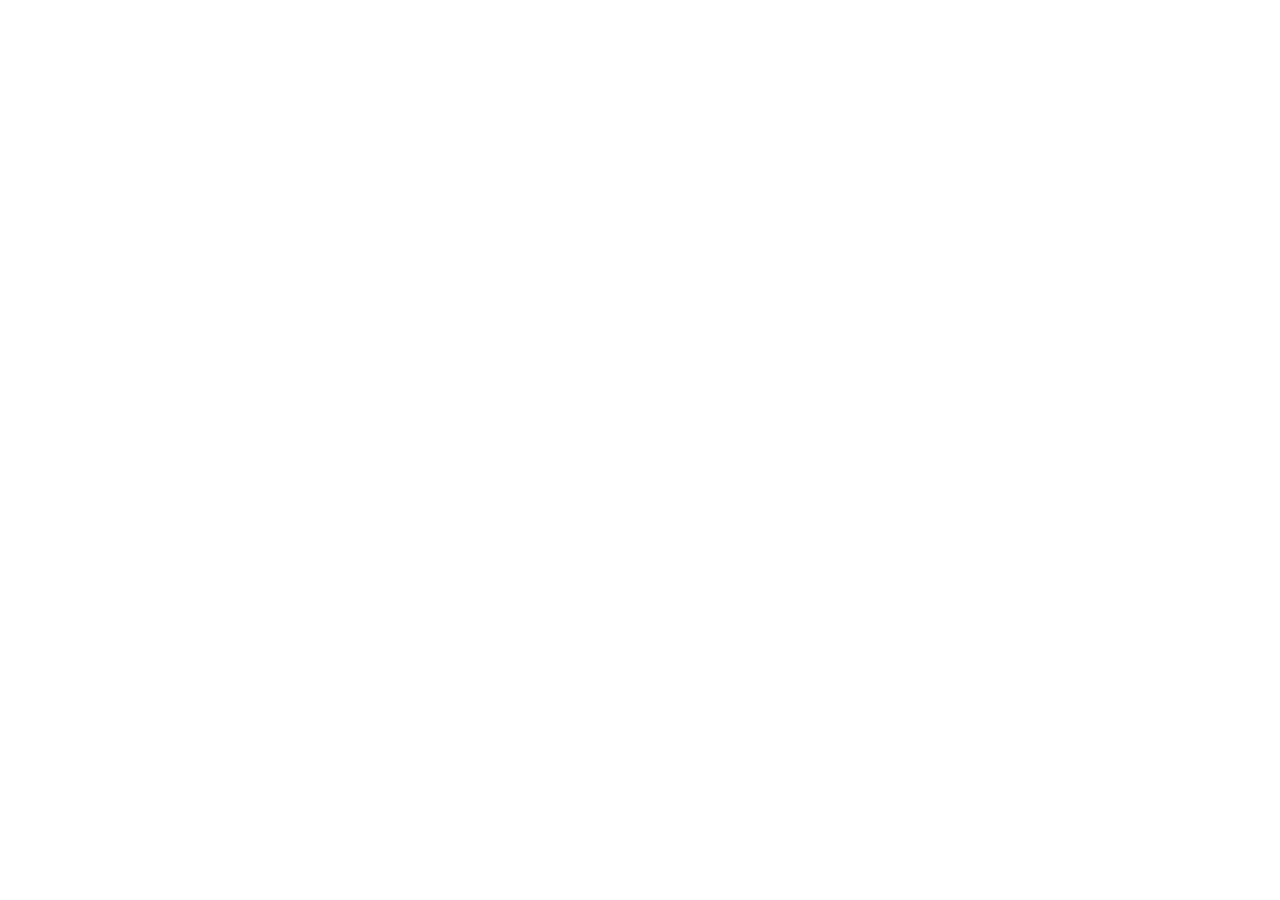
==== index.html @ d899e26a "Update index.html" ====
<!DOCTYPE html>
<html lang="en">
<head>
    <meta charset="UTF-8">
    <meta name="viewport" content="width=device-width, initial-scale=1.0">
    <meta name="description" content="RulerTek Tracking Systems provides premium GPS tracking for vehicles, fleets, and personal security in Chennai. Reliable, secure, and cutting-edge industrial GPS solutions.">
    <meta name="keywords" content="GPS Tracking, Vehicle GPS, Fleet Management, Chennai GPS, Car Tracker, Bike Tracker, Industrial GPS, RulerTek">
    <meta name="author" content="RulerTek Tracking Systems">
    
    <!-- Open Graph / Social Media -->
    <meta property="og:title" content="RulerTek Tracking Systems | Premium GPS Solutions">
    <meta property="og:description" content="Advanced GPS tracking and fleet management solutions in Chennai.">
    <meta property="og:type" content="website">
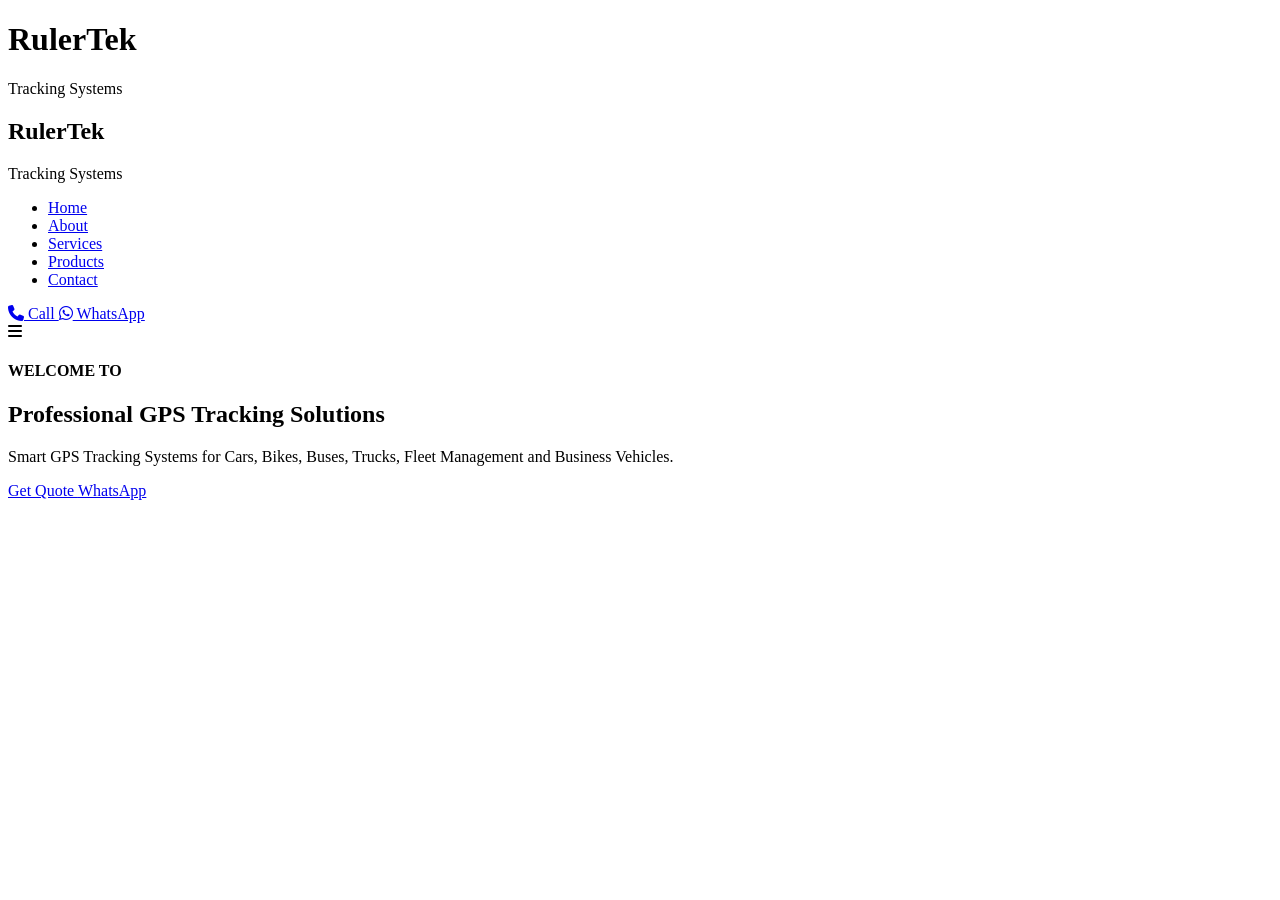
==== commit 625d9073: "Update index.html" ====
--- a/index.html
+++ b/index.html
@@ -1,13 +1,169 @@
 <!DOCTYPE html>
 <html lang="en">
 <head>
-    <meta charset="UTF-8">
-    <meta name="viewport" content="width=device-width, initial-scale=1.0">
-    <meta name="description" content="RulerTek Tracking Systems provides premium GPS tracking for vehicles, fleets, and personal security in Chennai. Reliable, secure, and cutting-edge industrial GPS solutions.">
-    <meta name="keywords" content="GPS Tracking, Vehicle GPS, Fleet Management, Chennai GPS, Car Tracker, Bike Tracker, Industrial GPS, RulerTek">
-    <meta name="author" content="RulerTek Tracking Systems">
-    
-    <!-- Open Graph / Social Media -->
-    <meta property="og:title" content="RulerTek Tracking Systems | Premium GPS Solutions">
-    <meta property="og:description" content="Advanced GPS tracking and fleet management solutions in Chennai.">
-    <meta property="og:type" content="website">
+
+<meta charset="UTF-8">
+<meta name="viewport" content="width=device-width, initial-scale=1.0">
+
+<title>RulerTek Tracking Systems | Professional GPS Tracking Solutions</title>
+
+<meta name="description"
+content="Professional GPS Tracking Systems, Fleet Management, Vehicle Tracking, GPS Installation and Business Tracking Solutions in Chennai.">
+
+<meta name="keywords"
+content="GPS Tracking, Vehicle GPS, Fleet Management, Car GPS, Bike GPS, Chennai">
+
+<meta name="author" content="RulerTek Tracking Systems">
+
+<link rel="preconnect" href="https://fonts.googleapis.com">
+
+<link rel="preconnect"
+href="https://fonts.gstatic.com"
+crossorigin>
+
+<link href="https://fonts.googleapis.com/css2?family=Poppins:wght@300;400;500;600;700;800&display=swap"
+rel="stylesheet">
+
+<link rel="stylesheet"
+href="https://cdnjs.cloudflare.com/ajax/libs/font-awesome/6.6.0/css/all.min.css">
+
+<link rel="stylesheet"
+href="style.css">
+
+</head>
+
+<body>
+
+<!-- LOADER -->
+
+<div id="loader">
+
+<div class="loader-logo">
+
+<h1>RulerTek</h1>
+
+<p>Tracking Systems</p>
+
+</div>
+
+</div>
+
+<!-- NAVIGATION -->
+
+<header>
+
+<nav class="navbar">
+
+<div class="logo">
+
+<h2>RulerTek</h2>
+
+<span>Tracking Systems</span>
+
+</div>
+
+<ul class="nav-links">
+
+<li><a href="#home">Home</a></li>
+
+<li><a href="#about">About</a></li>
+
+<li><a href="#services">Services</a></li>
+
+<li><a href="#products">Products</a></li>
+
+<li><a href="#contact">Contact</a></li>
+
+</ul>
+
+<div class="nav-buttons">
+
+<a href="tel:+917598781902" class="call-btn">
+
+<i class="fa-solid fa-phone"></i>
+
+Call
+
+</a>
+
+<a href="https://wa.me/917598781902"
+
+target="_blank"
+
+class="whatsapp-btn">
+
+<i class="fa-brands fa-whatsapp"></i>
+
+WhatsApp
+
+</a>
+
+</div>
+
+<div class="menu">
+
+<i class="fa-solid fa-bars"></i>
+
+</div>
+
+</nav>
+
+</header>
+
+<!-- HERO -->
+
+<section class="hero" id="home">
+
+<div class="overlay"></div>
+
+<div class="hero-content">
+
+<h4>
+
+WELCOME TO
+
+</h4>
+
+<h1>
+
+Professional GPS Tracking Solutions
+
+</h1>
+
+<p>
+
+Smart GPS Tracking Systems for Cars,
+
+Bikes,
+
+Buses,
+
+Trucks,
+
+Fleet Management and Business Vehicles.
+
+</p>
+
+<div class="hero-buttons">
+
+<a href="#contact"
+
+class="primary-btn">
+
+Get Quote
+
+</a>
+
+<a href="https://wa.me/917598781902"
+
+class="secondary-btn">
+
+WhatsApp
+
+</a>
+
+</div>
+
+</div>
+
+</section>
--- a/style.css
+++ b/style.css
@@ -0,0 +1,96 @@
+ <!-- CSS Placeholder -->
+    <style id="main-styles">
+        /* Styles will be injected in the next step */
+    </style>
+</head>
+<body>
+
+    <header id="navbar">
+        <nav>
+            <div class="logo">RulerTek</div>
+            <ul class="nav-links">
+                <li><a href="#home">Home</a></li>
+                <li><a href="#about">About</a></li>
+                <li><a href="#services">Services</a></li>
+                <li><a href="#contact">Contact</a></li>
+            </ul>
+        </nav>
+    </header>
+
+    <main>
+        <section id="home">
+            <h1>Precision GPS Tracking for Your Business</h1>
+            <p>Advanced Fleet Management & Personal Security Solutions</p>
+            <button>Get Started</button>
+        </section>
+
+        <section id="about">
+            <h2>About RulerTek</h2>
+            <p>Industry-leading GPS technology for modern businesses.</p>
+        </section>
+
+        <section id="services">
+            <h2>Our Services</h2>
+            <div class="grid">
+                <div class="card">Vehicle Tracking</div>
+                <div class="card">Fleet Management</div>
+                <div class="card">GPS Installation</div>
+            </div>
+        </section>
+
+        <section id="products">
+            <h2>Premium GPS Hardware</h2>
+        </section>
+
+        <section id="fleet-management">
+            <h2>Fleet Management Dashboard</h2>
+        </section>
+
+        <section id="features">
+            <h2>Live Tracking Features</h2>
+        </section>
+
+        <section id="why-us">
+            <h2>Why Choose RulerTek</h2>
+        </section>
+
+        <section id="stats">
+            <h2>Our Statistics</h2>
+        </section>
+
+        <section id="industries">
+            <h2>Industries We Serve</h2>
+        </section>
+
+        <section id="installation">
+            <h2>Installation Process</h2>
+        </section>
+
+        <section id="reviews">
+            <h2>Customer Reviews</h2>
+        </section>
+
+        <section id="gallery">
+            <h2>Gallery</h2>
+        </section>
+
+        <section id="faq">
+            <h2>Frequently Asked Questions</h2>
+        </section>
+
+        <section id="contact">
+            <h2>Contact Us</h2>
+            <p>Phone: +91 75987 81902</p>
+        </section>
+    </main>
+
+    <footer>
+        <p>&copy; 2026 RulerTek Tracking Systems. All Rights Reserved.</p>
+    </footer>
+
+    <!-- JS Placeholder -->
+    <script id="main-script">
+        // Logic will be injected in the final step
+    </script>
+</body>
+</html>
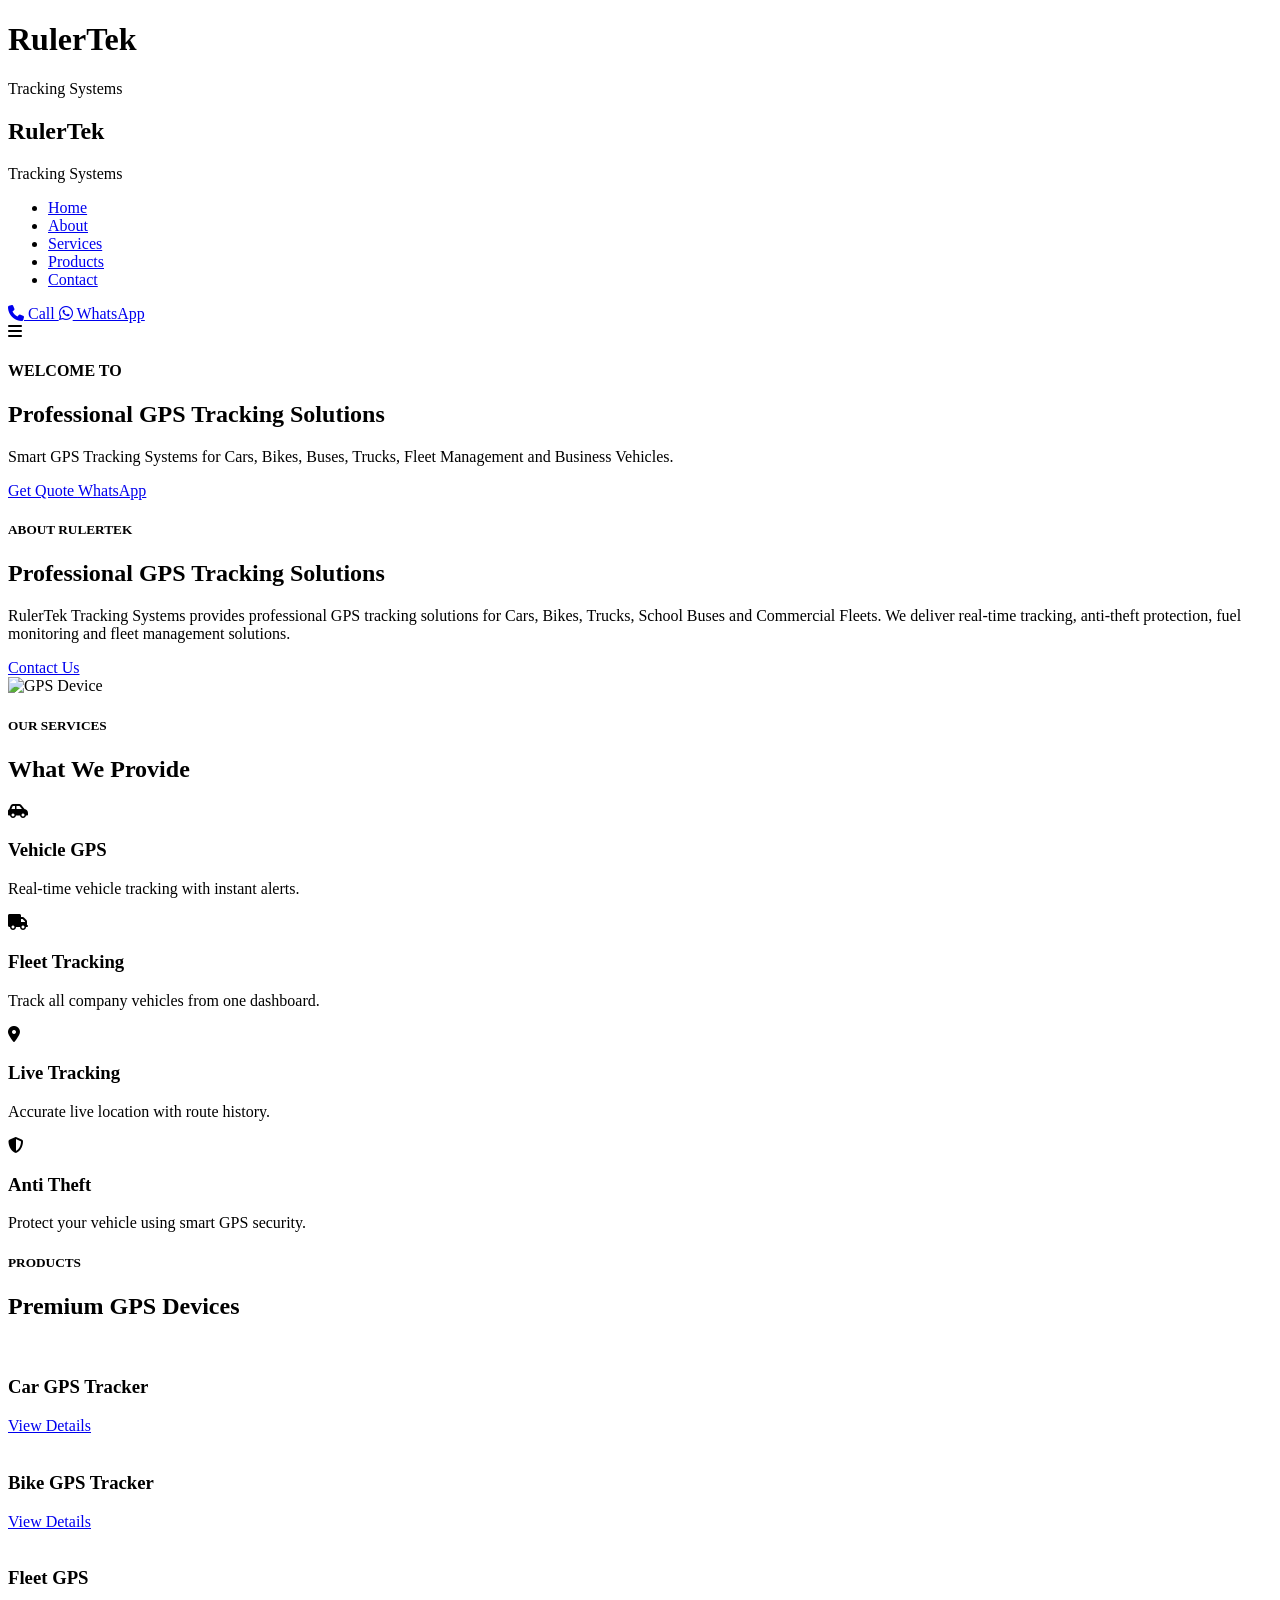
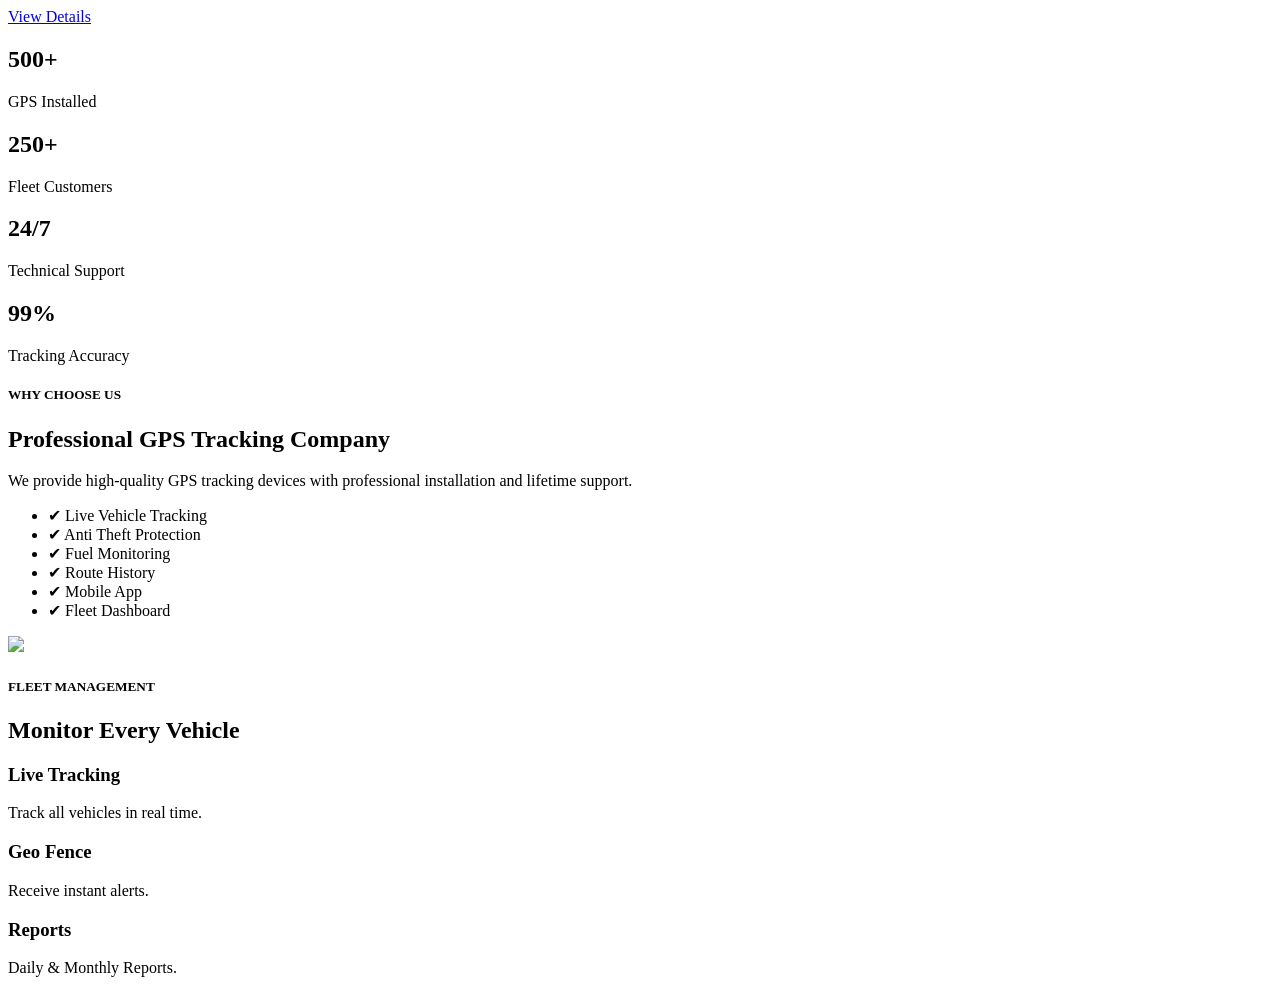
==== commit c906c3bc: "Rename model 1 index.html to index.html" ====
--- a/index.html
+++ b/index.html
@@ -167,3 +167,326 @@
 </div>
 
 </section>
+<!-- =========================
+ABOUT SECTION
+========================= -->
+
+<section class="about" id="about">
+
+<div class="container">
+
+<div class="about-left">
+
+<h5>ABOUT RULERTEK</h5>
+
+<h2>Professional GPS Tracking Solutions</h2>
+
+<p>
+
+RulerTek Tracking Systems provides professional GPS tracking
+solutions for Cars, Bikes, Trucks, School Buses and Commercial Fleets.
+
+We deliver real-time tracking, anti-theft protection,
+fuel monitoring and fleet management solutions.
+
+</p>
+
+<a href="#contact" class="primary-btn">
+
+Contact Us
+
+</a>
+
+</div>
+
+<div class="about-right">
+
+<img src="images/gps-device.png" alt="GPS Device">
+
+</div>
+
+</div>
+
+</section>
+
+<!-- =========================
+SERVICES
+========================= -->
+
+<section class="services" id="services">
+
+<div class="section-title">
+
+<h5>OUR SERVICES</h5>
+
+<h2>What We Provide</h2>
+
+</div>
+
+<div class="service-grid">
+
+<div class="service-card">
+
+<i class="fa-solid fa-car-side"></i>
+
+<h3>Vehicle GPS</h3>
+
+<p>
+
+Real-time vehicle tracking with instant alerts.
+
+</p>
+
+</div>
+
+<div class="service-card">
+
+<i class="fa-solid fa-truck"></i>
+
+<h3>Fleet Tracking</h3>
+
+<p>
+
+Track all company vehicles from one dashboard.
+
+</p>
+
+</div>
+
+<div class="service-card">
+
+<i class="fa-solid fa-location-dot"></i>
+
+<h3>Live Tracking</h3>
+
+<p>
+
+Accurate live location with route history.
+
+</p>
+
+</div>
+
+<div class="service-card">
+
+<i class="fa-solid fa-shield-halved"></i>
+
+<h3>Anti Theft</h3>
+
+<p>
+
+Protect your vehicle using smart GPS security.
+
+</p>
+
+</div>
+
+</div>
+
+</section>
+
+<!-- =========================
+PRODUCTS
+========================= -->
+
+<section class="products" id="products">
+
+<div class="section-title">
+
+<h5>PRODUCTS</h5>
+
+<h2>Premium GPS Devices</h2>
+
+</div>
+
+<div class="product-grid">
+
+<div class="product-card">
+
+<img src="images/car-gps.jpg" alt="">
+
+<h3>Car GPS Tracker</h3>
+
+<a href="#" class="primary-btn">
+
+View Details
+
+</a>
+
+</div>
+
+<div class="product-card">
+
+<img src="images/bike-gps.jpg" alt="">
+
+<h3>Bike GPS Tracker</h3>
+
+<a href="#" class="primary-btn">
+
+View Details
+
+</a>
+
+</div>
+
+<div class="product-card">
+
+<img src="images/truck-gps.jpg" alt="">
+
+<h3>Fleet GPS</h3>
+
+<a href="#" class="primary-btn">
+
+View Details
+
+</a>
+
+</div>
+
+</div>
+
+</section>
+<!-- ===========================
+STATISTICS
+=========================== -->
+
+<section class="stats">
+
+<div class="stat-box">
+
+<h2 class="counter">500+</h2>
+
+<p>GPS Installed</p>
+
+</div>
+
+<div class="stat-box">
+
+<h2 class="counter">250+</h2>
+
+<p>Fleet Customers</p>
+
+</div>
+
+<div class="stat-box">
+
+<h2 class="counter">24/7</h2>
+
+<p>Technical Support</p>
+
+</div>
+
+<div class="stat-box">
+
+<h2 class="counter">99%</h2>
+
+<p>Tracking Accuracy</p>
+
+</div>
+
+</section>
+
+<!-- ===========================
+WHY CHOOSE US
+=========================== -->
+
+<section class="why">
+
+<div class="container">
+
+<div class="why-left">
+
+<h5>WHY CHOOSE US</h5>
+
+<h2>Professional GPS Tracking Company</h2>
+
+<p>
+
+We provide high-quality GPS tracking devices
+with professional installation and lifetime support.
+
+</p>
+
+<ul>
+
+<li>✔ Live Vehicle Tracking</li>
+
+<li>✔ Anti Theft Protection</li>
+
+<li>✔ Fuel Monitoring</li>
+
+<li>✔ Route History</li>
+
+<li>✔ Mobile App</li>
+
+<li>✔ Fleet Dashboard</li>
+
+</ul>
+
+</div>
+
+<div class="why-right">
+
+<img src="images/dashboard.jpg">
+
+</div>
+
+</div>
+
+</section>
+
+<!-- ===========================
+FLEET
+=========================== -->
+
+<section class="fleet">
+
+<div class="section-title">
+
+<h5>FLEET MANAGEMENT</h5>
+
+<h2>Monitor Every Vehicle</h2>
+
+</div>
+
+<div class="fleet-grid">
+
+<div class="fleet-card">
+
+<h3>Live Tracking</h3>
+
+<p>
+
+Track all vehicles in real time.
+
+</p>
+
+</div>
+
+<div class="fleet-card">
+
+<h3>Geo Fence</h3>
+
+<p>
+
+Receive instant alerts.
+
+</p>
+
+</div>
+
+<div class="fleet-card">
+
+<h3>Reports</h3>
+
+<p>
+
+Daily & Monthly Reports.
+
+</p>
+
+</div>
+
+</div>
+
+</section>
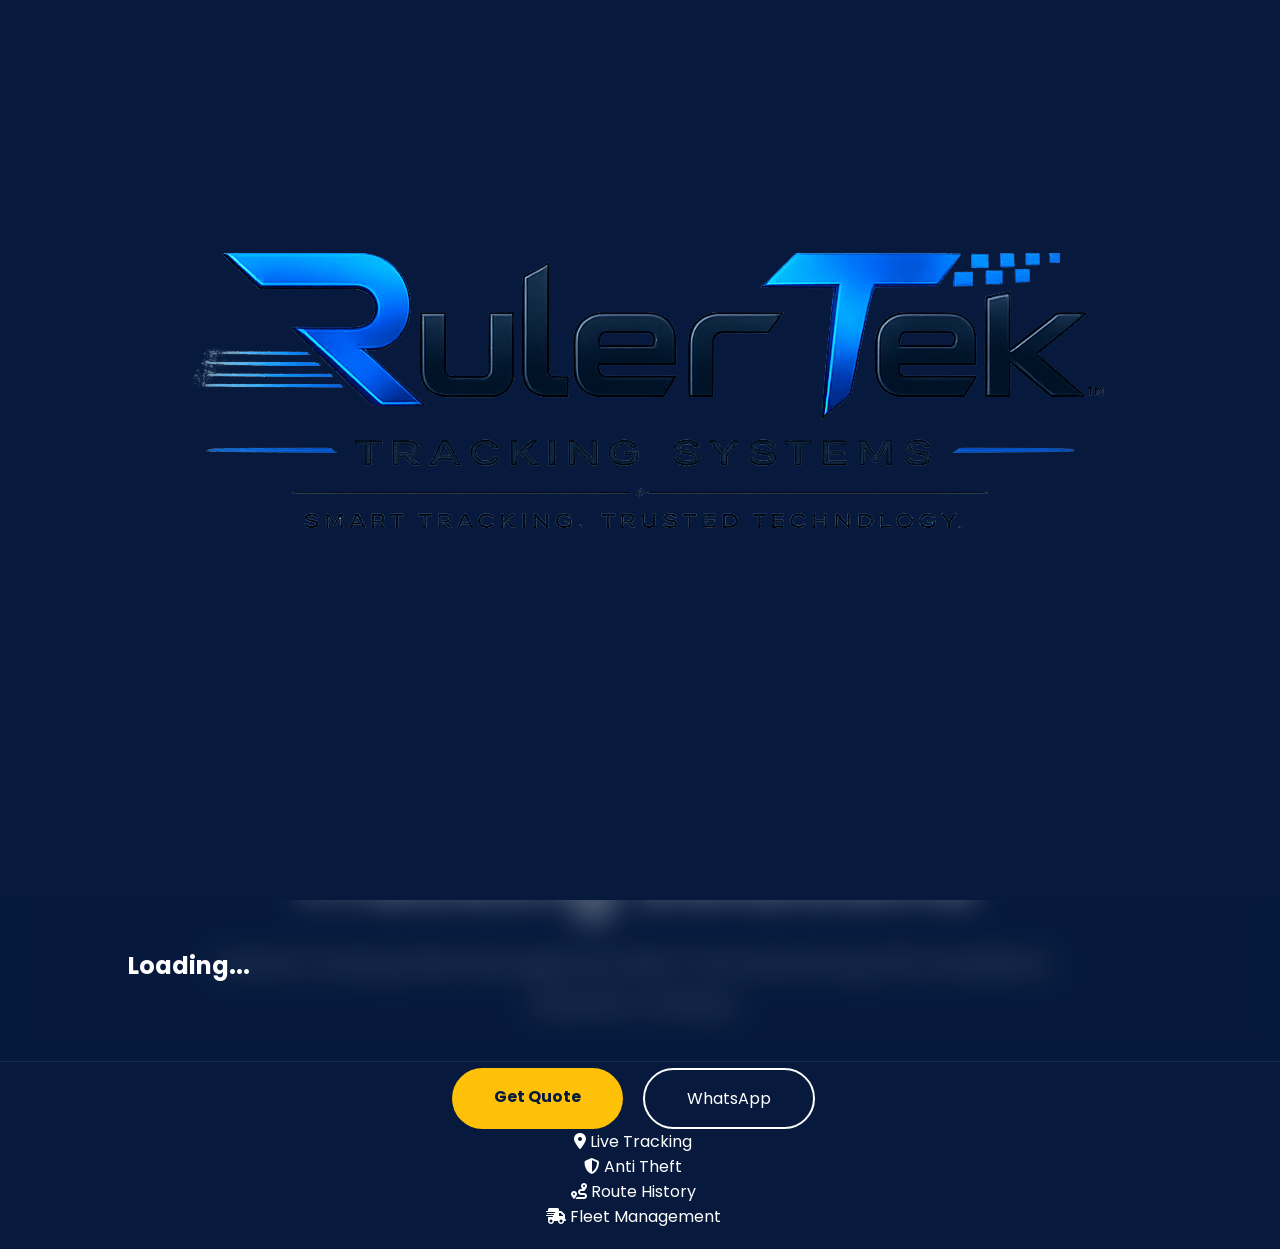
==== commit 5b260ebd: "Update index.html" ====
--- a/index.html
+++ b/index.html
@@ -5,62 +5,48 @@
 <meta charset="UTF-8">
 <meta name="viewport" content="width=device-width, initial-scale=1.0">
 
-<title>RulerTek Tracking Systems | Professional GPS Tracking Solutions</title>
+<title>RulerTek Tracking Systems | GPS Tracking Solutions</title>
 
-<meta name="description"
-content="Professional GPS Tracking Systems, Fleet Management, Vehicle Tracking, GPS Installation and Business Tracking Solutions in Chennai.">
-
-<meta name="keywords"
-content="GPS Tracking, Vehicle GPS, Fleet Management, Car GPS, Bike GPS, Chennai">
-
-<meta name="author" content="RulerTek Tracking Systems">
+<meta name="description" content="Professional GPS Tracking Systems, Fleet Management, Vehicle Tracking and GPS Installation Services.">
 
 <link rel="preconnect" href="https://fonts.googleapis.com">
+<link rel="preconnect" href="https://fonts.gstatic.com" crossorigin>
 
-<link rel="preconnect"
-href="https://fonts.gstatic.com"
-crossorigin>
+<link href="https://fonts.googleapis.com/css2?family=Poppins:wght@300;400;500;600;700;800&display=swap" rel="stylesheet">
 
-<link href="https://fonts.googleapis.com/css2?family=Poppins:wght@300;400;500;600;700;800&display=swap"
-rel="stylesheet">
+<link rel="stylesheet" href="https://cdnjs.cloudflare.com/ajax/libs/font-awesome/6.7.2/css/all.min.css">
 
-<link rel="stylesheet"
-href="https://cdnjs.cloudflare.com/ajax/libs/font-awesome/6.6.0/css/all.min.css">
-
-<link rel="stylesheet"
-href="style.css">
+<link rel="stylesheet" href="style.css">
 
 </head>
 
 <body>
 
-<!-- LOADER -->
+<!-- Loader -->
 
 <div id="loader">
 
-<div class="loader-logo">
+<div class="loader-box">
 
-<h1>RulerTek</h1>
+<img src="images/logo.png" alt="RulerTek">
 
-<p>Tracking Systems</p>
+<h2>Loading...</h2>
 
 </div>
 
 </div>
 
-<!-- NAVIGATION -->
+<!-- Header -->
 
 <header>
 
 <nav class="navbar">
 
-<div class="logo">
+<a href="#" class="logo">
 
-<h2>RulerTek</h2>
+<img src="images/logo.png" alt="RulerTek Logo">
 
-<span>Tracking Systems</span>
-
-</div>
+</a>
 
 <ul class="nav-links">
 
@@ -86,11 +72,7 @@
 
 </a>
 
-<a href="https://wa.me/917598781902"
-
-target="_blank"
-
-class="whatsapp-btn">
+<a href="https://wa.me/917598781902" target="_blank" class="whatsapp-btn">
 
 <i class="fa-brands fa-whatsapp"></i>
 
@@ -100,7 +82,7 @@
 
 </div>
 
-<div class="menu">
+<div class="menu-btn">
 
 <i class="fa-solid fa-bars"></i>
 
@@ -110,19 +92,17 @@
 
 </header>
 
-<!-- HERO -->
+<!-- Hero -->
 
 <section class="hero" id="home">
 
-<div class="overlay"></div>
+<div class="hero-overlay"></div>
 
 <div class="hero-content">
 
-<h4>
+<img src="images/logo.png" class="hero-logo" alt="RulerTek">
 
-WELCOME TO
-
-</h4>
+<h4>WELCOME TO RULERTEK</h4>
 
 <h1>
 
@@ -132,29 +112,29 @@
 
 <p>
 
-Smart GPS Tracking Systems for Cars,
+Vehicle Tracking
 
-Bikes,
+Fleet Management
 
-Buses,
+Real-Time Monitoring
 
-Trucks,
+GPS Installation
 
-Fleet Management and Business Vehicles.
+Business Tracking
 
 </p>
 
 <div class="hero-buttons">
 
-<a href="#contact"
-
-class="primary-btn">
+<a href="#contact" class="primary-btn">
 
 Get Quote
 
 </a>
 
 <a href="https://wa.me/917598781902"
+
+target="_blank"
 
 class="secondary-btn">
 
@@ -164,329 +144,48 @@
 
 </div>
 
-</div>
+<div class="hero-features">
 
-</section>
-<!-- =========================
-ABOUT SECTION
-========================= -->
+<div class="feature">
 
-<section class="about" id="about">
+<i class="fa-solid fa-location-dot"></i>
 
-<div class="container">
-
-<div class="about-left">
-
-<h5>ABOUT RULERTEK</h5>
-
-<h2>Professional GPS Tracking Solutions</h2>
-
-<p>
-
-RulerTek Tracking Systems provides professional GPS tracking
-solutions for Cars, Bikes, Trucks, School Buses and Commercial Fleets.
-
-We deliver real-time tracking, anti-theft protection,
-fuel monitoring and fleet management solutions.
-
-</p>
-
-<a href="#contact" class="primary-btn">
-
-Contact Us
-
-</a>
+<span>Live Tracking</span>
 
 </div>
 
-<div class="about-right">
+<div class="feature">
 
-<img src="images/gps-device.png" alt="GPS Device">
+<i class="fa-solid fa-shield-halved"></i>
+
+<span>Anti Theft</span>
+
+</div>
+
+<div class="feature">
+
+<i class="fa-solid fa-route"></i>
+
+<span>Route History</span>
+
+</div>
+
+<div class="feature">
+
+<i class="fa-solid fa-truck-fast"></i>
+
+<span>Fleet Management</span>
 
 </div>
 
 </div>
 
-</section>
-
-<!-- =========================
-SERVICES
-========================= -->
-
-<section class="services" id="services">
-
-<div class="section-title">
-
-<h5>OUR SERVICES</h5>
-
-<h2>What We Provide</h2>
-
 </div>
 
-<div class="service-grid">
+<div class="scroll-down">
 
-<div class="service-card">
-
-<i class="fa-solid fa-car-side"></i>
-
-<h3>Vehicle GPS</h3>
-
-<p>
-
-Real-time vehicle tracking with instant alerts.
-
-</p>
-
-</div>
-
-<div class="service-card">
-
-<i class="fa-solid fa-truck"></i>
-
-<h3>Fleet Tracking</h3>
-
-<p>
-
-Track all company vehicles from one dashboard.
-
-</p>
-
-</div>
-
-<div class="service-card">
-
-<i class="fa-solid fa-location-dot"></i>
-
-<h3>Live Tracking</h3>
-
-<p>
-
-Accurate live location with route history.
-
-</p>
-
-</div>
-
-<div class="service-card">
-
-<i class="fa-solid fa-shield-halved"></i>
-
-<h3>Anti Theft</h3>
-
-<p>
-
-Protect your vehicle using smart GPS security.
-
-</p>
-
-</div>
+<i class="fa-solid fa-angle-down"></i>
 
 </div>
 
 </section>
-
-<!-- =========================
-PRODUCTS
-========================= -->
-
-<section class="products" id="products">
-
-<div class="section-title">
-
-<h5>PRODUCTS</h5>
-
-<h2>Premium GPS Devices</h2>
-
-</div>
-
-<div class="product-grid">
-
-<div class="product-card">
-
-<img src="images/car-gps.jpg" alt="">
-
-<h3>Car GPS Tracker</h3>
-
-<a href="#" class="primary-btn">
-
-View Details
-
-</a>
-
-</div>
-
-<div class="product-card">
-
-<img src="images/bike-gps.jpg" alt="">
-
-<h3>Bike GPS Tracker</h3>
-
-<a href="#" class="primary-btn">
-
-View Details
-
-</a>
-
-</div>
-
-<div class="product-card">
-
-<img src="images/truck-gps.jpg" alt="">
-
-<h3>Fleet GPS</h3>
-
-<a href="#" class="primary-btn">
-
-View Details
-
-</a>
-
-</div>
-
-</div>
-
-</section>
-<!-- ===========================
-STATISTICS
-=========================== -->
-
-<section class="stats">
-
-<div class="stat-box">
-
-<h2 class="counter">500+</h2>
-
-<p>GPS Installed</p>
-
-</div>
-
-<div class="stat-box">
-
-<h2 class="counter">250+</h2>
-
-<p>Fleet Customers</p>
-
-</div>
-
-<div class="stat-box">
-
-<h2 class="counter">24/7</h2>
-
-<p>Technical Support</p>
-
-</div>
-
-<div class="stat-box">
-
-<h2 class="counter">99%</h2>
-
-<p>Tracking Accuracy</p>
-
-</div>
-
-</section>
-
-<!-- ===========================
-WHY CHOOSE US
-=========================== -->
-
-<section class="why">
-
-<div class="container">
-
-<div class="why-left">
-
-<h5>WHY CHOOSE US</h5>
-
-<h2>Professional GPS Tracking Company</h2>
-
-<p>
-
-We provide high-quality GPS tracking devices
-with professional installation and lifetime support.
-
-</p>
-
-<ul>
-
-<li>✔ Live Vehicle Tracking</li>
-
-<li>✔ Anti Theft Protection</li>
-
-<li>✔ Fuel Monitoring</li>
-
-<li>✔ Route History</li>
-
-<li>✔ Mobile App</li>
-
-<li>✔ Fleet Dashboard</li>
-
-</ul>
-
-</div>
-
-<div class="why-right">
-
-<img src="images/dashboard.jpg">
-
-</div>
-
-</div>
-
-</section>
-
-<!-- ===========================
-FLEET
-=========================== -->
-
-<section class="fleet">
-
-<div class="section-title">
-
-<h5>FLEET MANAGEMENT</h5>
-
-<h2>Monitor Every Vehicle</h2>
-
-</div>
-
-<div class="fleet-grid">
-
-<div class="fleet-card">
-
-<h3>Live Tracking</h3>
-
-<p>
-
-Track all vehicles in real time.
-
-</p>
-
-</div>
-
-<div class="fleet-card">
-
-<h3>Geo Fence</h3>
-
-<p>
-
-Receive instant alerts.
-
-</p>
-
-</div>
-
-<div class="fleet-card">
-
-<h3>Reports</h3>
-
-<p>
-
-Daily & Monthly Reports.
-
-</p>
-
-</div>
-
-</div>
-
-</section>
--- a/style.css
+++ b/style.css
@@ -0,0 +1,799 @@
+/* ==========================
+   RulerTek Tracking Systems
+   Module 1 - Premium UI
+========================== */
+
+*{
+margin:0;
+padding:0;
+box-sizing:border-box;
+scroll-behavior:smooth;
+}
+
+body{
+font-family:'Poppins',sans-serif;
+background:#071A3D;
+color:#ffffff;
+overflow-x:hidden;
+}
+
+/* Loader */
+
+#loader{
+position:fixed;
+top:0;
+left:0;
+width:100%;
+height:100vh;
+background:#071A3D;
+display:flex;
+justify-content:center;
+align-items:center;
+z-index:9999;
+transition:1s;
+}
+
+.loader-logo{
+text-align:center;
+}
+
+.loader-logo h1{
+font-size:55px;
+font-weight:700;
+color:#FFC107;
+letter-spacing:2px;
+}
+
+.loader-logo p{
+font-size:18px;
+color:#ffffff;
+margin-top:10px;
+letter-spacing:5px;
+}
+
+/* Navbar */
+
+header{
+position:fixed;
+top:0;
+left:0;
+width:100%;
+z-index:999;
+padding:15px 8%;
+backdrop-filter:blur(15px);
+background:rgba(7,26,61,.55);
+border-bottom:1px solid rgba(255,255,255,.08);
+}
+
+.navbar{
+display:flex;
+justify-content:space-between;
+align-items:center;
+}
+
+.logo h2{
+font-size:34px;
+font-weight:700;
+color:#FFC107;
+}
+
+.logo span{
+display:block;
+font-size:13px;
+color:#ddd;
+letter-spacing:2px;
+}
+
+.nav-links{
+display:flex;
+gap:35px;
+list-style:none;
+}
+
+.nav-links a{
+text-decoration:none;
+color:#fff;
+font-weight:500;
+transition:.3s;
+}
+
+.nav-links a:hover{
+color:#FFC107;
+}
+
+.nav-buttons{
+display:flex;
+gap:15px;
+}
+
+.call-btn,
+.whatsapp-btn{
+
+padding:12px 25px;
+border-radius:50px;
+text-decoration:none;
+font-weight:600;
+transition:.4s;
+}
+
+.call-btn{
+
+background:#FFC107;
+color:#071A3D;
+}
+
+.call-btn:hover{
+
+transform:translateY(-4px);
+box-shadow:0 15px 30px rgba(255,193,7,.35);
+
+}
+
+.whatsapp-btn{
+
+background:#25D366;
+color:#fff;
+
+}
+
+.whatsapp-btn:hover{
+
+transform:translateY(-4px);
+box-shadow:0 15px 30px rgba(37,211,102,.35);
+
+}
+
+.menu{
+
+display:none;
+font-size:30px;
+cursor:pointer;
+
+}
+
+/* Hero */
+
+.hero{
+
+position:relative;
+width:100%;
+height:100vh;
+
+display:flex;
+justify-content:center;
+align-items:center;
+text-align:center;
+
+background:
+
+linear-gradient(rgba(7,26,61,.75),
+rgba(7,26,61,.75)),
+
+url("images/hero.jpg");
+
+background-size:cover;
+background-position:center;
+
+}
+
+.hero-content{
+
+max-width:900px;
+padding:20px;
+
+}
+
+.hero h4{
+
+font-size:20px;
+letter-spacing:6px;
+color:#FFC107;
+margin-bottom:15px;
+
+}
+
+.hero h1{
+
+font-size:72px;
+line-height:1.2;
+margin-bottom:25px;
+
+}
+
+.hero p{
+
+font-size:22px;
+color:#ddd;
+line-height:1.8;
+margin-bottom:45px;
+
+}
+
+.hero-buttons{
+
+display:flex;
+justify-content:center;
+gap:20px;
+flex-wrap:wrap;
+
+}
+
+.primary-btn{
+
+background:#FFC107;
+padding:16px 42px;
+border-radius:60px;
+color:#071A3D;
+font-weight:700;
+text-decoration:none;
+transition:.4s;
+
+}
+
+.primary-btn:hover{
+
+transform:translateY(-5px);
+box-shadow:0 18px 35px rgba(255,193,7,.35);
+
+}
+
+.secondary-btn{
+
+border:2px solid #fff;
+padding:16px 42px;
+border-radius:60px;
+text-decoration:none;
+color:#fff;
+transition:.4s;
+
+}
+
+.secondary-btn:hover{
+
+background:#fff;
+color:#071A3D;
+
+}
+
+/* Mobile */
+
+@media(max-width:991px){
+
+.nav-links{
+
+display:none;
+
+}
+
+.nav-buttons{
+
+display:none;
+
+}
+
+.menu{
+
+display:block;
+
+}
+
+.hero h1{
+
+font-size:48px;
+
+}
+
+.hero p{
+
+font-size:18px;
+
+}
+
+}
+/* ==========================================
+   MODULE 2
+   ABOUT
+========================================== */
+
+.container{
+    width:90%;
+    max-width:1200px;
+    margin:auto;
+}
+
+.about{
+    padding:120px 0;
+    background:#081F46;
+}
+
+.about .container{
+    display:grid;
+    grid-template-columns:1fr 1fr;
+    gap:70px;
+    align-items:center;
+}
+
+.about-left h5{
+    color:#FFC107;
+    letter-spacing:3px;
+    margin-bottom:15px;
+}
+
+.about-left h2{
+    font-size:48px;
+    line-height:1.3;
+    margin-bottom:25px;
+}
+
+.about-left p{
+    color:#d7d7d7;
+    line-height:2;
+    font-size:17px;
+}
+
+.about-right img{
+    width:100%;
+    border-radius:20px;
+    box-shadow:0 25px 60px rgba(0,0,0,.35);
+    transition:.5s;
+}
+
+.about-right img:hover{
+    transform:scale(1.05);
+}
+
+/* ==========================================
+   SECTION TITLE
+========================================== */
+
+.section-title{
+    text-align:center;
+    margin-bottom:70px;
+}
+
+.section-title h5{
+    color:#FFC107;
+    letter-spacing:3px;
+    margin-bottom:15px;
+}
+
+.section-title h2{
+    font-size:48px;
+}
+
+/* ==========================================
+   SERVICES
+========================================== */
+
+.services{
+    padding:120px 0;
+    background:#071A3D;
+}
+
+.service-grid{
+    width:90%;
+    max-width:1200px;
+    margin:auto;
+
+    display:grid;
+    grid-template-columns:repeat(auto-fit,minmax(250px,1fr));
+    gap:35px;
+}
+
+.service-card{
+
+    background:#0D2A5A;
+
+    border-radius:20px;
+
+    padding:40px;
+
+    transition:.4s;
+
+    text-align:center;
+
+    border:1px solid rgba(255,255,255,.05);
+
+}
+
+.service-card:hover{
+
+    transform:translateY(-12px);
+
+    box-shadow:0 20px 45px rgba(0,0,0,.30);
+
+}
+
+.service-card i{
+
+    font-size:55px;
+
+    color:#FFC107;
+
+    margin-bottom:25px;
+
+}
+
+.service-card h3{
+
+    margin-bottom:18px;
+
+    font-size:26px;
+
+}
+
+.service-card p{
+
+    color:#d7d7d7;
+
+    line-height:1.8;
+
+}
+
+/* ==========================================
+   PRODUCTS
+========================================== */
+
+.products{
+
+    padding:120px 0;
+
+    background:#081F46;
+
+}
+
+.product-grid{
+
+    width:90%;
+
+    max-width:1200px;
+
+    margin:auto;
+
+    display:grid;
+
+    grid-template-columns:repeat(auto-fit,minmax(300px,1fr));
+
+    gap:40px;
+
+}
+
+.product-card{
+
+    background:#0D2A5A;
+
+    border-radius:20px;
+
+    overflow:hidden;
+
+    transition:.4s;
+
+    border:1px solid rgba(255,255,255,.05);
+
+}
+
+.product-card:hover{
+
+    transform:translateY(-12px);
+
+    box-shadow:0 25px 60px rgba(0,0,0,.35);
+
+}
+
+.product-card img{
+
+    width:100%;
+
+    height:250px;
+
+    object-fit:cover;
+
+    transition:.5s;
+
+}
+
+.product-card:hover img{
+
+    transform:scale(1.08);
+
+}
+
+.product-card h3{
+
+    padding:25px;
+
+    font-size:28px;
+
+}
+
+.product-card a{
+
+    margin:0 25px 30px;
+
+    display:inline-block;
+
+}
+
+/* ==========================================
+   RESPONSIVE
+========================================== */
+
+@media(max-width:991px){
+
+.about .container{
+
+grid-template-columns:1fr;
+
+}
+
+.about-left{
+
+order:2;
+
+text-align:center;
+
+}
+
+.about-right{
+
+order:1;
+
+}
+
+.about-left h2{
+
+font-size:36px;
+
+}
+
+.section-title h2{
+
+font-size:34px;
+
+}
+
+.hero h1{
+
+font-size:44px;
+
+}
+
+}
+/* ===========================
+STATISTICS
+=========================== */
+
+.stats{
+
+display:grid;
+
+grid-template-columns:repeat(auto-fit,minmax(220px,1fr));
+
+background:#FFC107;
+
+padding:80px 8%;
+
+text-align:center;
+
+}
+
+.stat-box{
+
+color:#071A3D;
+
+}
+
+.stat-box h2{
+
+font-size:55px;
+
+margin-bottom:10px;
+
+}
+
+.stat-box p{
+
+font-size:20px;
+
+font-weight:600;
+
+}
+
+/* ===========================
+WHY
+=========================== */
+
+.why{
+
+padding:120px 0;
+
+background:#071A3D;
+
+}
+
+.why .container{
+
+display:grid;
+
+grid-template-columns:1fr 1fr;
+
+gap:70px;
+
+align-items:center;
+
+}
+
+.why-left h5{
+
+color:#FFC107;
+
+margin-bottom:15px;
+
+}
+
+.why-left h2{
+
+font-size:48px;
+
+margin-bottom:25px;
+
+}
+
+.why-left p{
+
+line-height:2;
+
+color:#ddd;
+
+margin-bottom:30px;
+
+}
+
+.why-left ul{
+
+list-style:none;
+
+}
+
+.why-left li{
+
+padding:12px 0;
+
+font-size:18px;
+
+}
+
+.why-right img{
+
+width:100%;
+
+border-radius:25px;
+
+box-shadow:0 20px 50px rgba(0,0,0,.4);
+
+}
+
+/* ===========================
+FLEET
+=========================== */
+
+.fleet{
+
+padding:120px 0;
+
+background:#081F46;
+
+}
+
+.fleet-grid{
+
+width:90%;
+
+max-width:1200px;
+
+margin:auto;
+
+display:grid;
+
+grid-template-columns:repeat(auto-fit,minmax(280px,1fr));
+
+gap:35px;
+
+}
+
+.fleet-card{
+
+padding:45px;
+
+background:#0D2A5A;
+
+border-radius:20px;
+
+transition:.4s;
+
+text-align:center;
+
+}
+
+.fleet-card:hover{
+
+transform:translateY(-10px);
+
+box-shadow:0 25px 50px rgba(0,0,0,.35);
+
+}
+
+.fleet-card h3{
+
+font-size:28px;
+
+margin-bottom:15px;
+
+color:#FFC107;
+
+}
+
+.fleet-card p{
+
+color:#ddd;
+
+line-height:1.8;
+
+}
+
+@media(max-width:991px){
+
+.why .container{
+
+grid-template-columns:1fr;
+
+}
+
+}
+@media(max-width:768px){
+
+.hero{
+
+padding:0 20px;
+
+}
+
+.hero h1{
+
+font-size:34px;
+
+}
+
+.hero p{
+
+font-size:16px;
+
+}
+
+.about{
+
+padding:80px 0;
+
+}
+
+.services{
+
+padding:80px 0;
+
+}
+
+.products{
+
+padding:80px 0;
+
+}
+
+.service-card,
+
+.product-card{
+
+margin:0 10px;
+
+}
+
+}
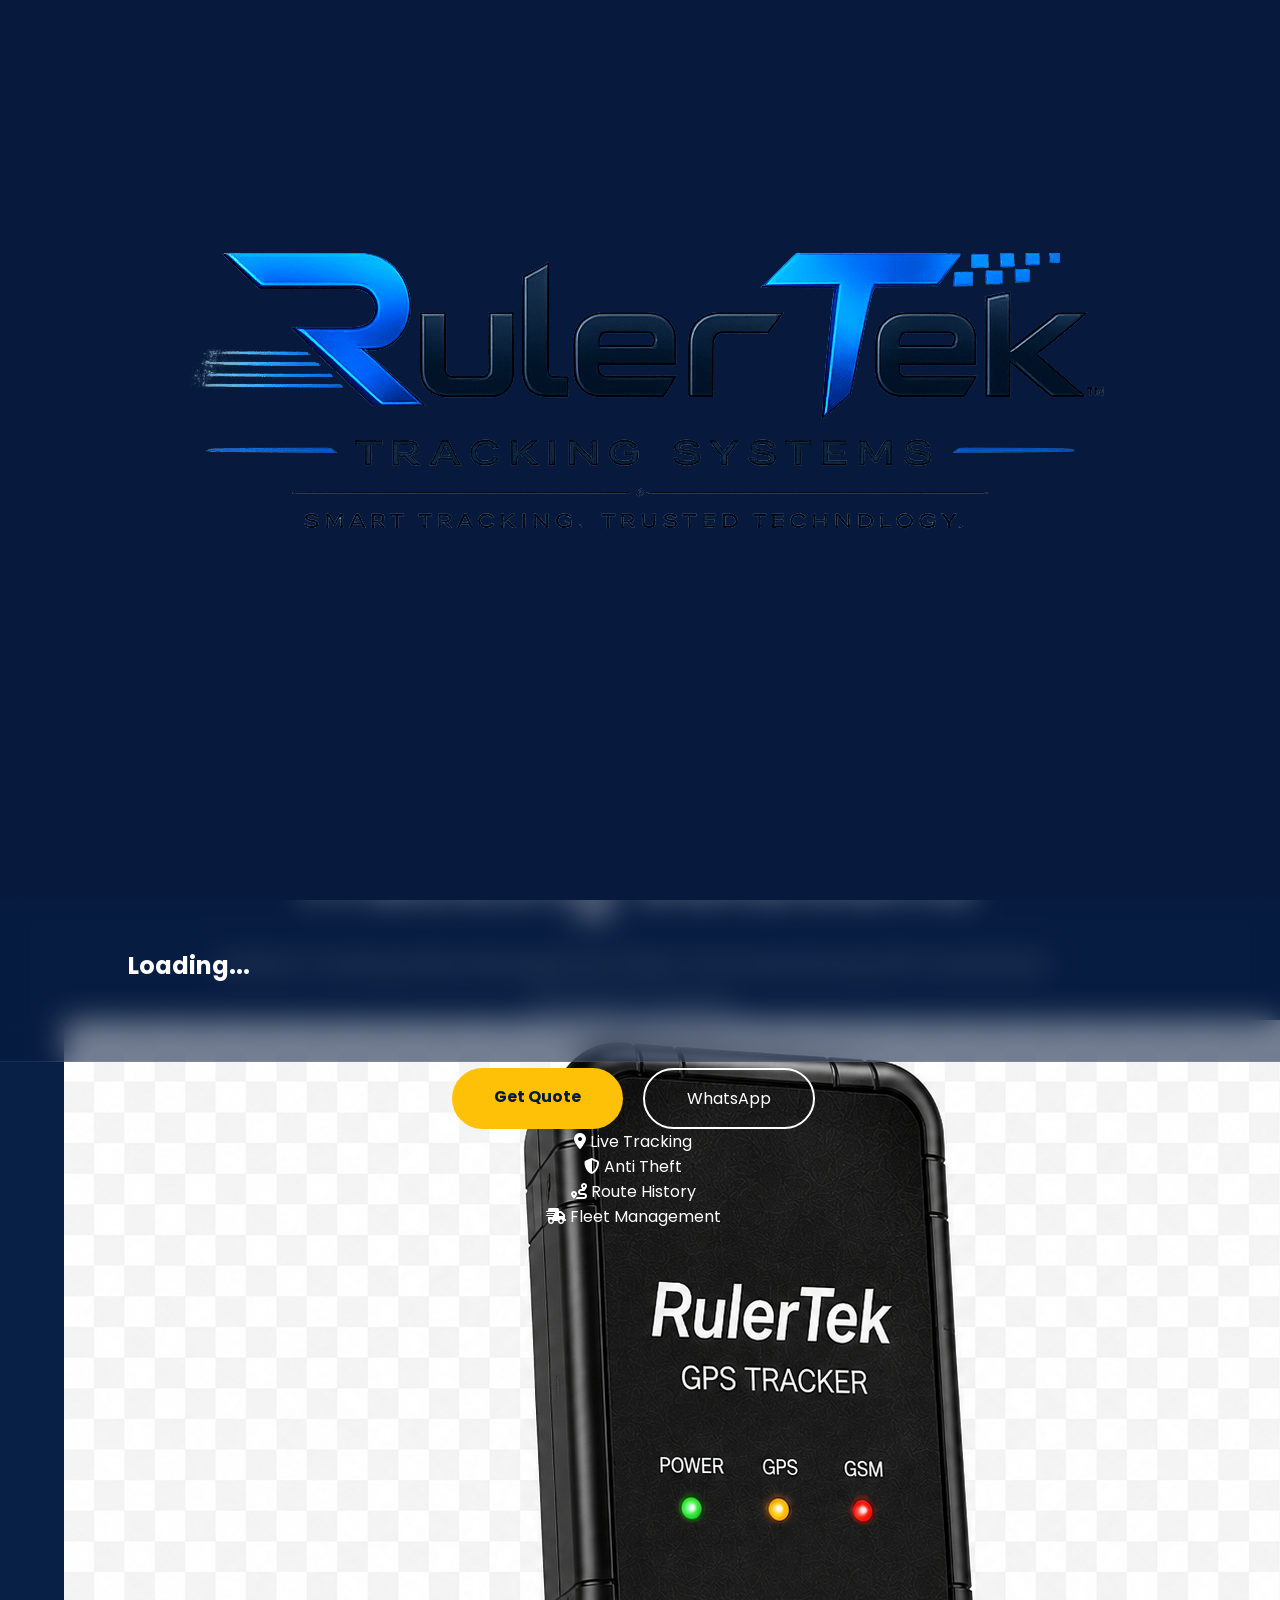
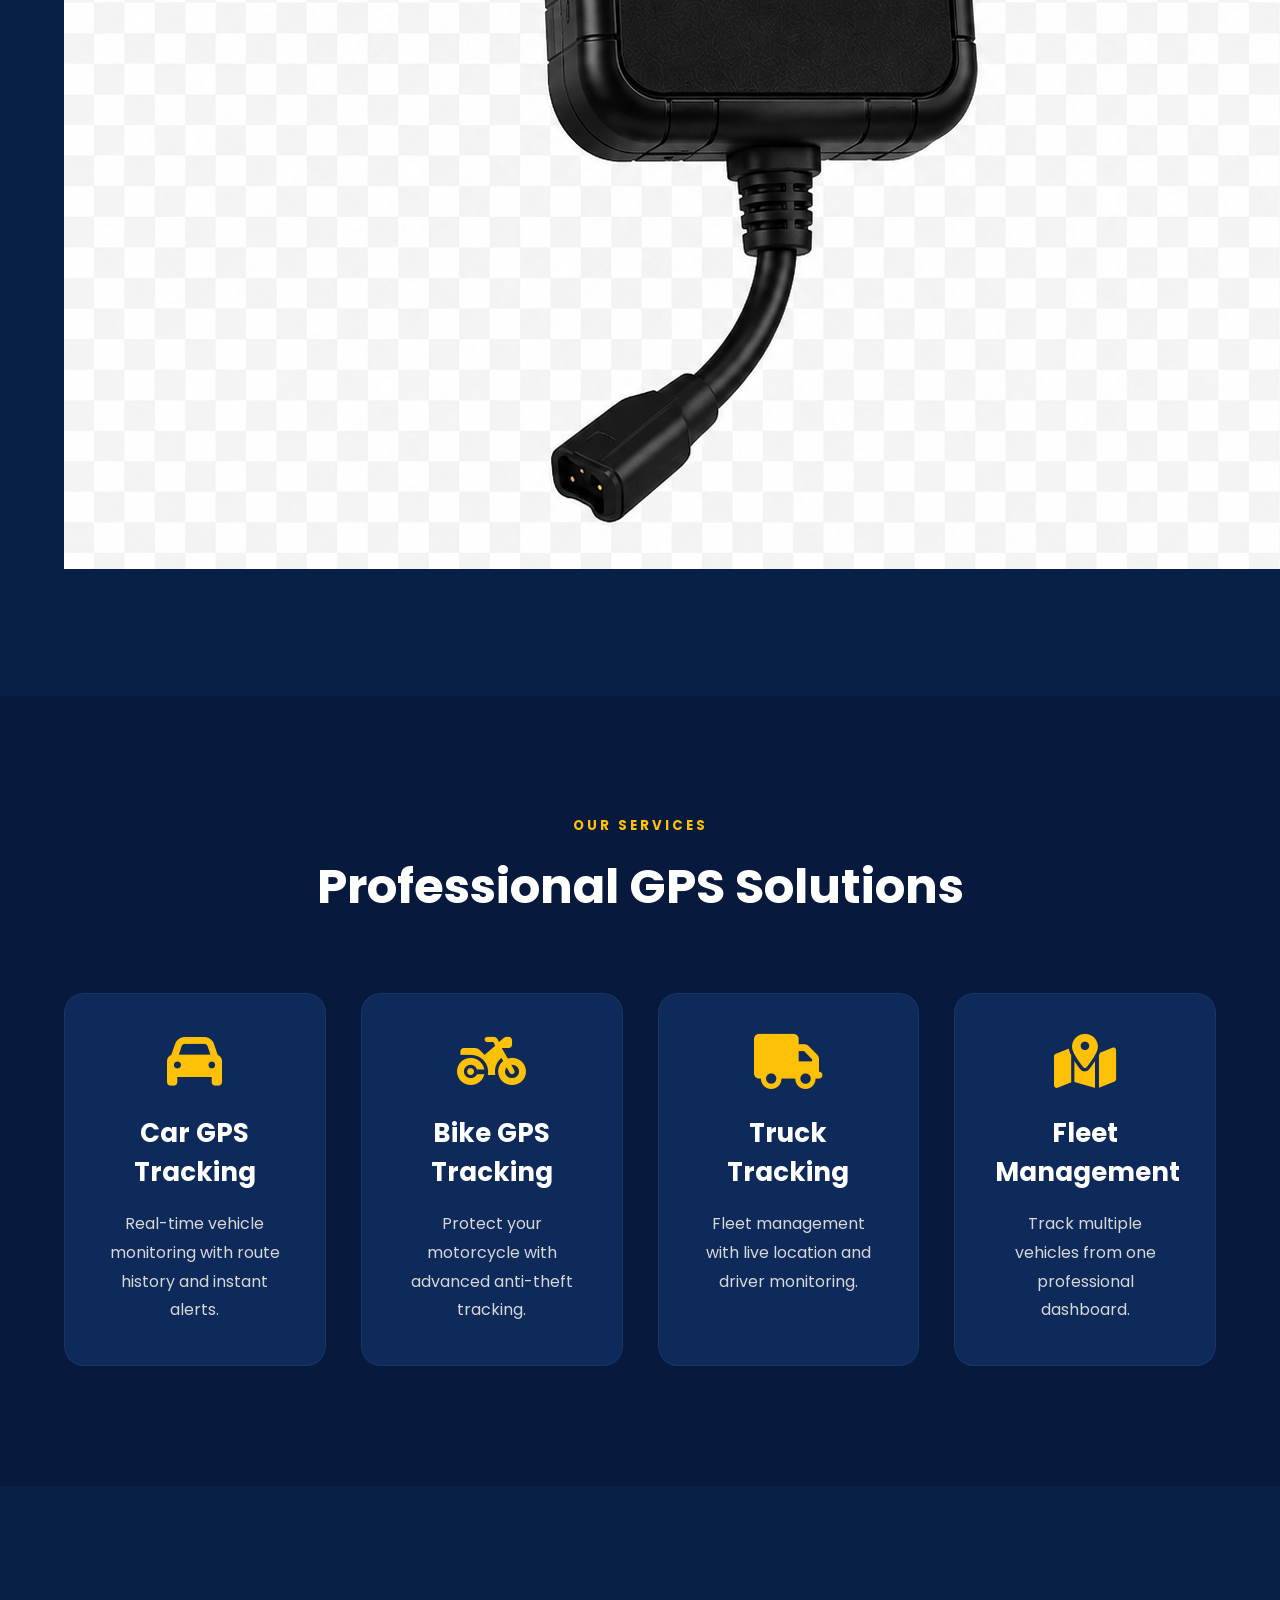
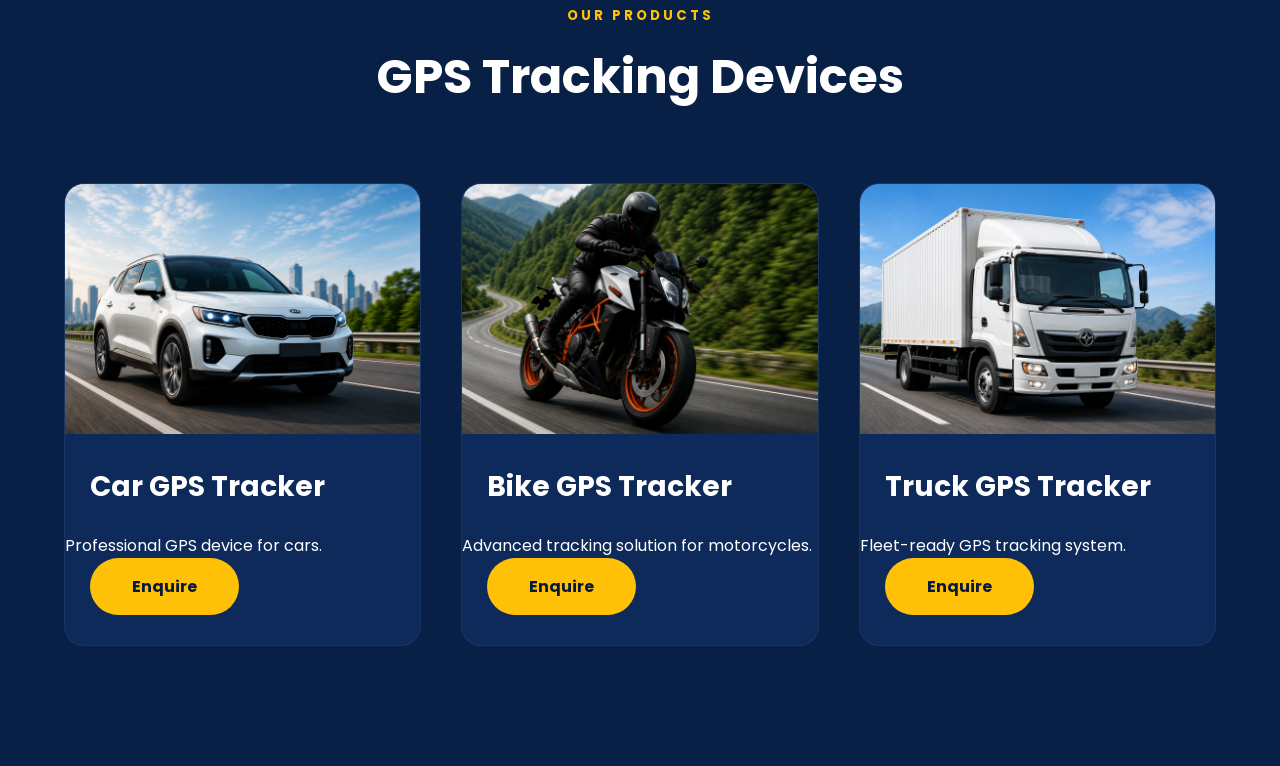
==== commit 00d23c57: "Update index.html" ====
--- a/index.html
+++ b/index.html
@@ -189,3 +189,243 @@
 </div>
 
 </section>
+
+<!-- =========================
+ABOUT
+========================= -->
+
+<section class="about" id="about">
+
+<div class="container">
+
+<div class="about-image">
+
+<img src="images/gps-device.png" alt="GPS Device">
+
+</div>
+
+<div class="about-content">
+
+<h5>ABOUT RULERTEK</h5>
+
+<h2>Trusted GPS Tracking Partner</h2>
+
+<p>
+
+RulerTek Tracking Systems provides advanced GPS tracking
+solutions for Cars, Bikes, Trucks, School Buses and
+Commercial Fleet Vehicles.
+
+</p>
+
+<p>
+
+Our solutions help businesses and vehicle owners monitor
+their vehicles in real time with accurate tracking,
+route history, anti-theft protection and instant alerts.
+
+</p>
+
+<div class="about-list">
+
+<div>
+
+<i class="fa-solid fa-circle-check"></i>
+
+Real Time Tracking
+
+</div>
+
+<div>
+
+<i class="fa-solid fa-circle-check"></i>
+
+Anti Theft Protection
+
+</div>
+
+<div>
+
+<i class="fa-solid fa-circle-check"></i>
+
+Mobile App Support
+
+</div>
+
+<div>
+
+<i class="fa-solid fa-circle-check"></i>
+
+Fleet Dashboard
+
+</div>
+
+</div>
+
+<a href="#contact" class="primary-btn">
+
+Learn More
+
+</a>
+
+</div>
+
+</div>
+
+</section>
+
+<!-- =========================
+SERVICES
+========================= -->
+
+<section class="services" id="services">
+
+<div class="section-title">
+
+<h5>OUR SERVICES</h5>
+
+<h2>Professional GPS Solutions</h2>
+
+</div>
+
+<div class="service-grid">
+
+<div class="service-card">
+
+<i class="fa-solid fa-car"></i>
+
+<h3>Car GPS Tracking</h3>
+
+<p>
+
+Real-time vehicle monitoring with route history and instant alerts.
+
+</p>
+
+</div>
+
+<div class="service-card">
+
+<i class="fa-solid fa-motorcycle"></i>
+
+<h3>Bike GPS Tracking</h3>
+
+<p>
+
+Protect your motorcycle with advanced anti-theft tracking.
+
+</p>
+
+</div>
+
+<div class="service-card">
+
+<i class="fa-solid fa-truck"></i>
+
+<h3>Truck Tracking</h3>
+
+<p>
+
+Fleet management with live location and driver monitoring.
+
+</p>
+
+</div>
+
+<div class="service-card">
+
+<i class="fa-solid fa-map-location-dot"></i>
+
+<h3>Fleet Management</h3>
+
+<p>
+
+Track multiple vehicles from one professional dashboard.
+
+</p>
+
+</div>
+
+</div>
+
+</section>
+
+<!-- =========================
+PRODUCTS
+========================= -->
+
+<section class="products" id="products">
+
+<div class="section-title">
+
+<h5>OUR PRODUCTS</h5>
+
+<h2>GPS Tracking Devices</h2>
+
+</div>
+
+<div class="product-grid">
+
+<div class="product-card">
+
+<img src="images/car-gps.png" alt="Car GPS">
+
+<h3>Car GPS Tracker</h3>
+
+<p>
+
+Professional GPS device for cars.
+
+</p>
+
+<a href="#contact" class="primary-btn">
+
+Enquire
+
+</a>
+
+</div>
+
+<div class="product-card">
+
+<img src="images/bike-gps.png" alt="Bike GPS">
+
+<h3>Bike GPS Tracker</h3>
+
+<p>
+
+Advanced tracking solution for motorcycles.
+
+</p>
+
+<a href="#contact" class="primary-btn">
+
+Enquire
+
+</a>
+
+</div>
+
+<div class="product-card">
+
+<img src="images/truck-gps.png" alt="Truck GPS">
+
+<h3>Truck GPS Tracker</h3>
+
+<p>
+
+Fleet-ready GPS tracking system.
+
+</p>
+
+<a href="#contact" class="primary-btn">
+
+Enquire
+
+</a>
+
+</div>
+
+</div>
+
+</section>
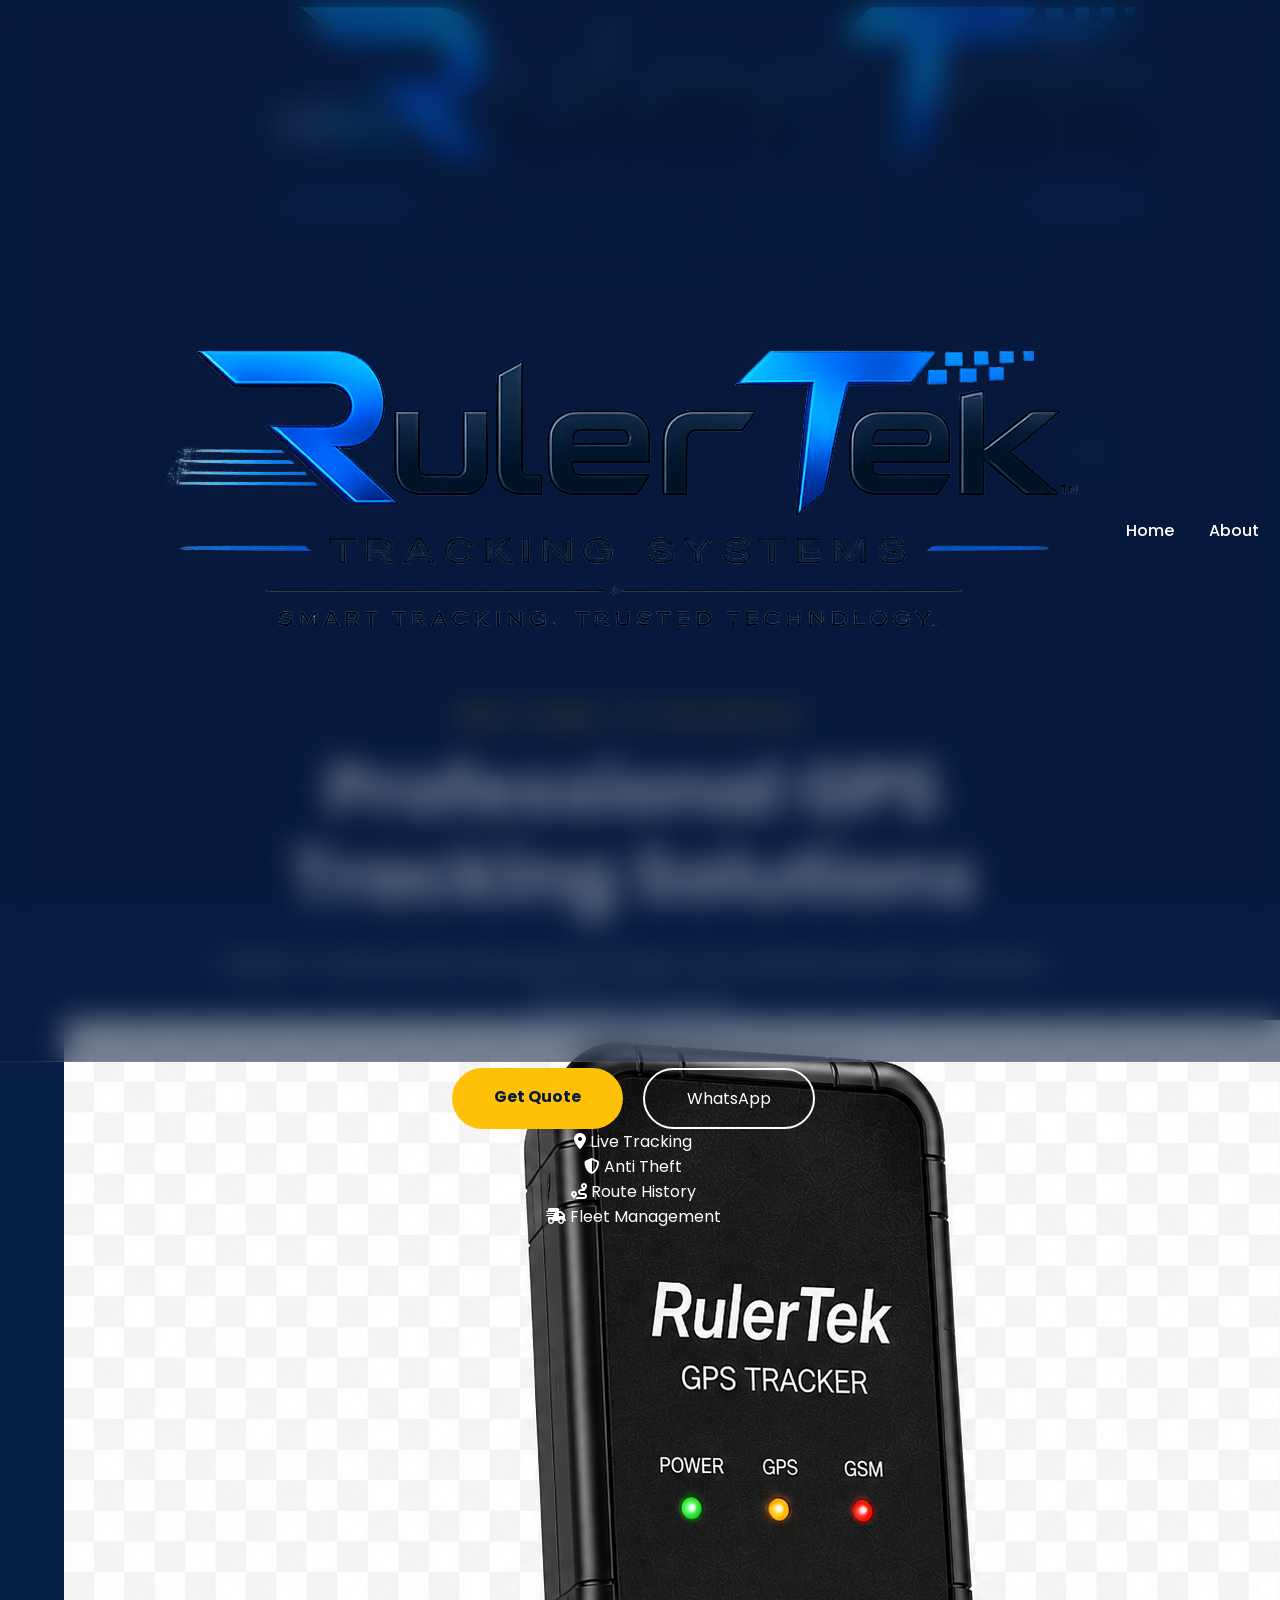
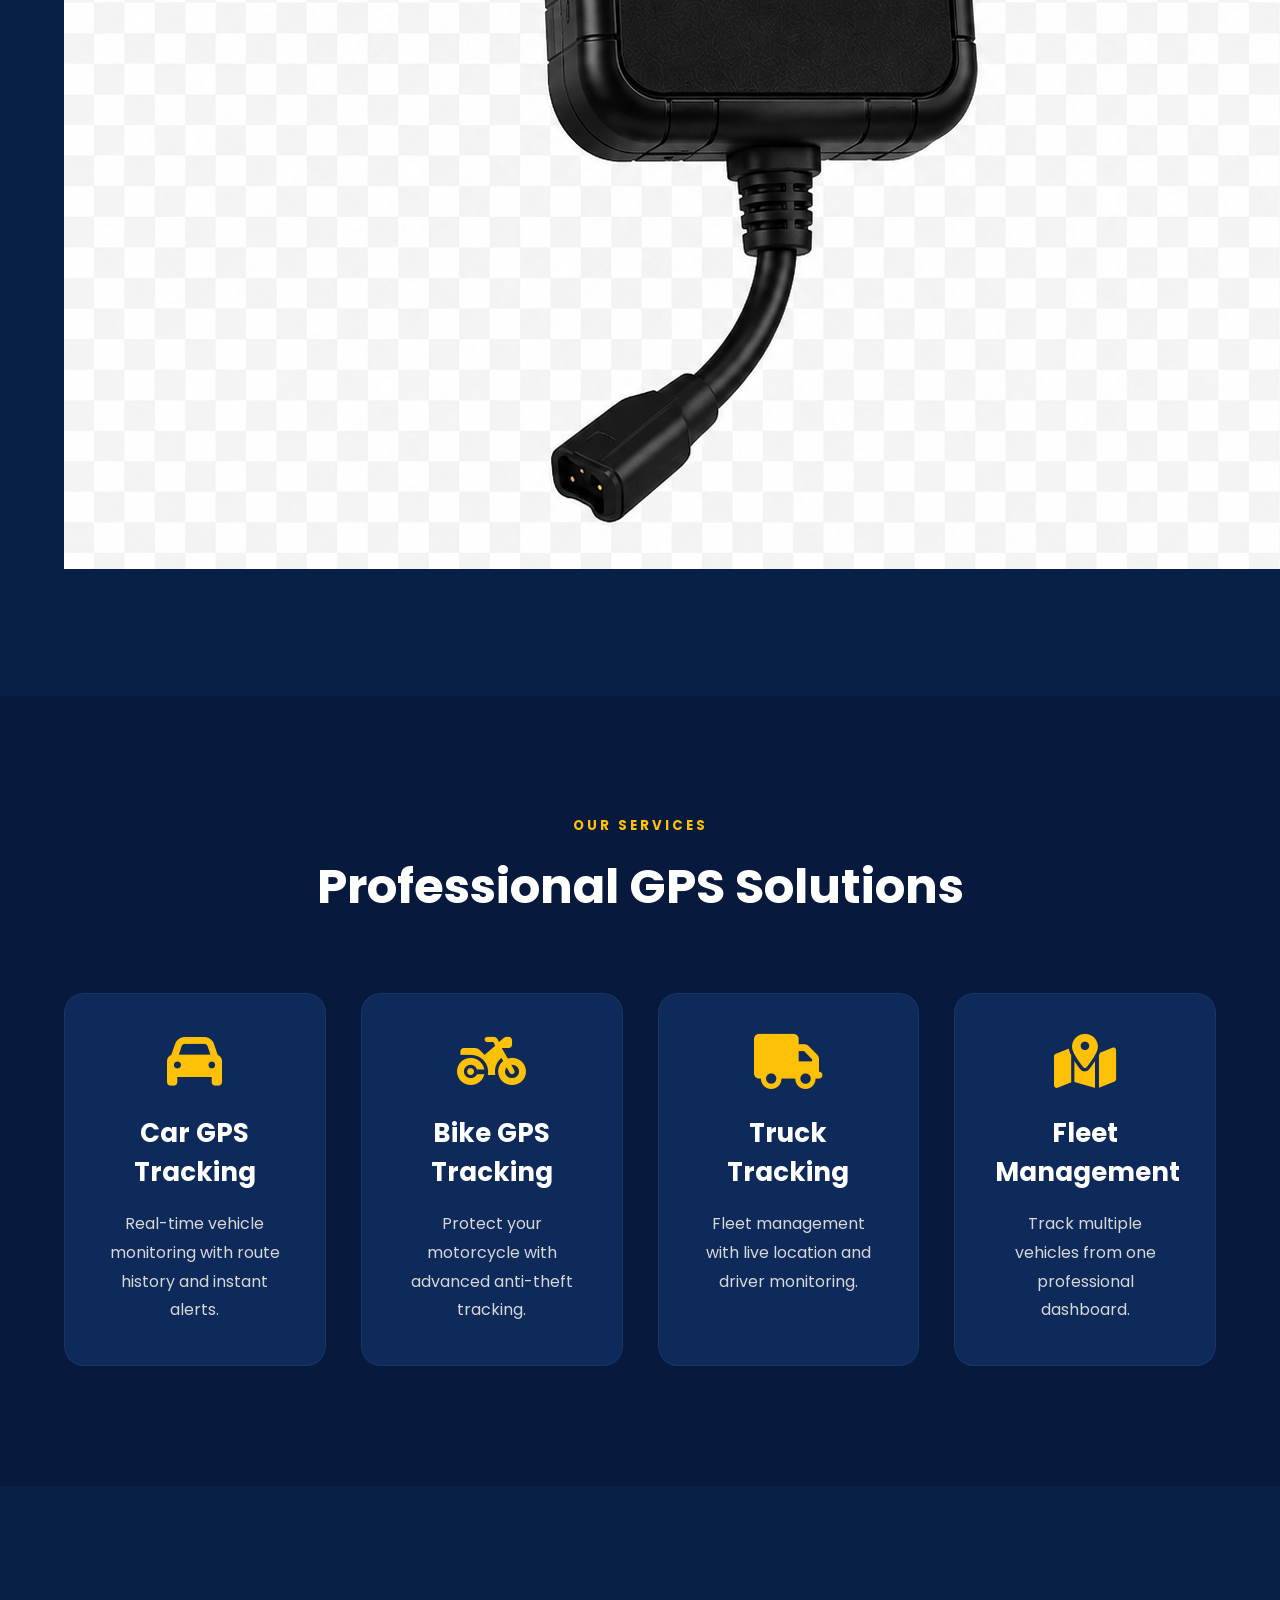
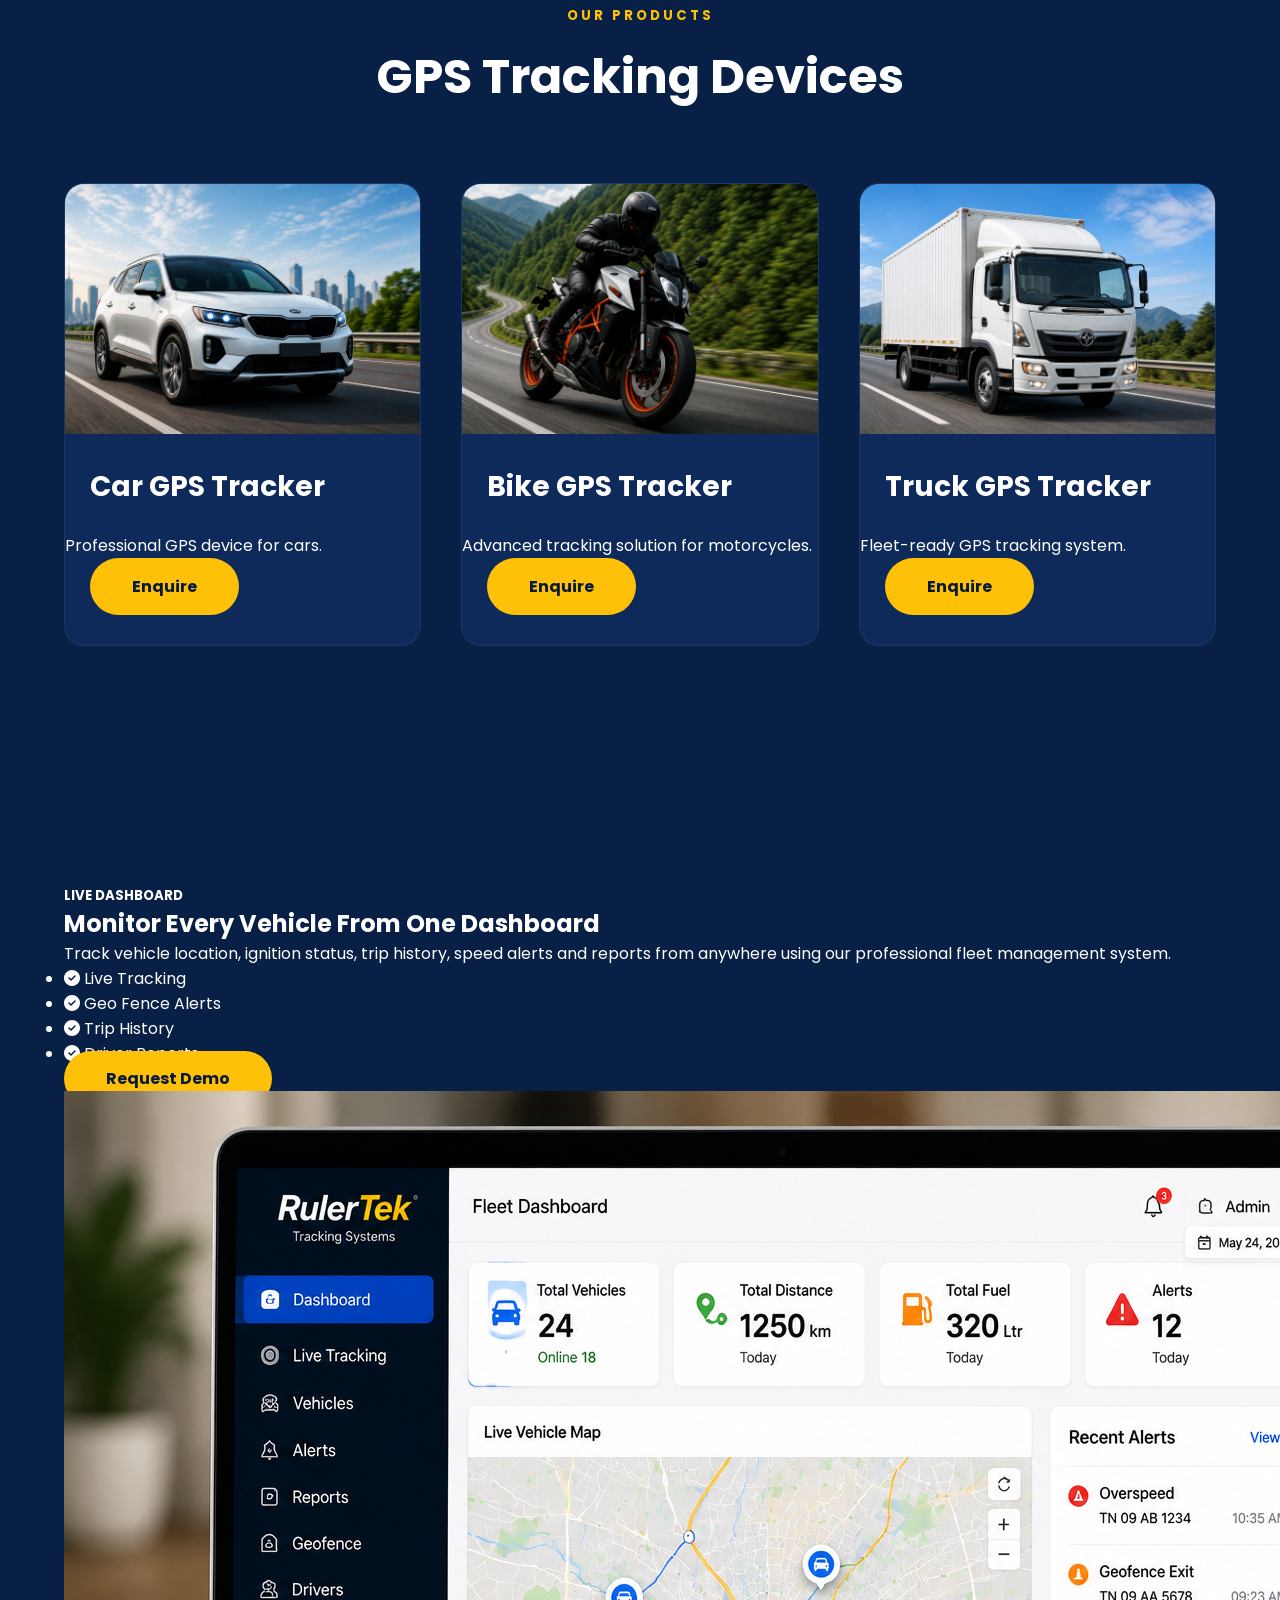
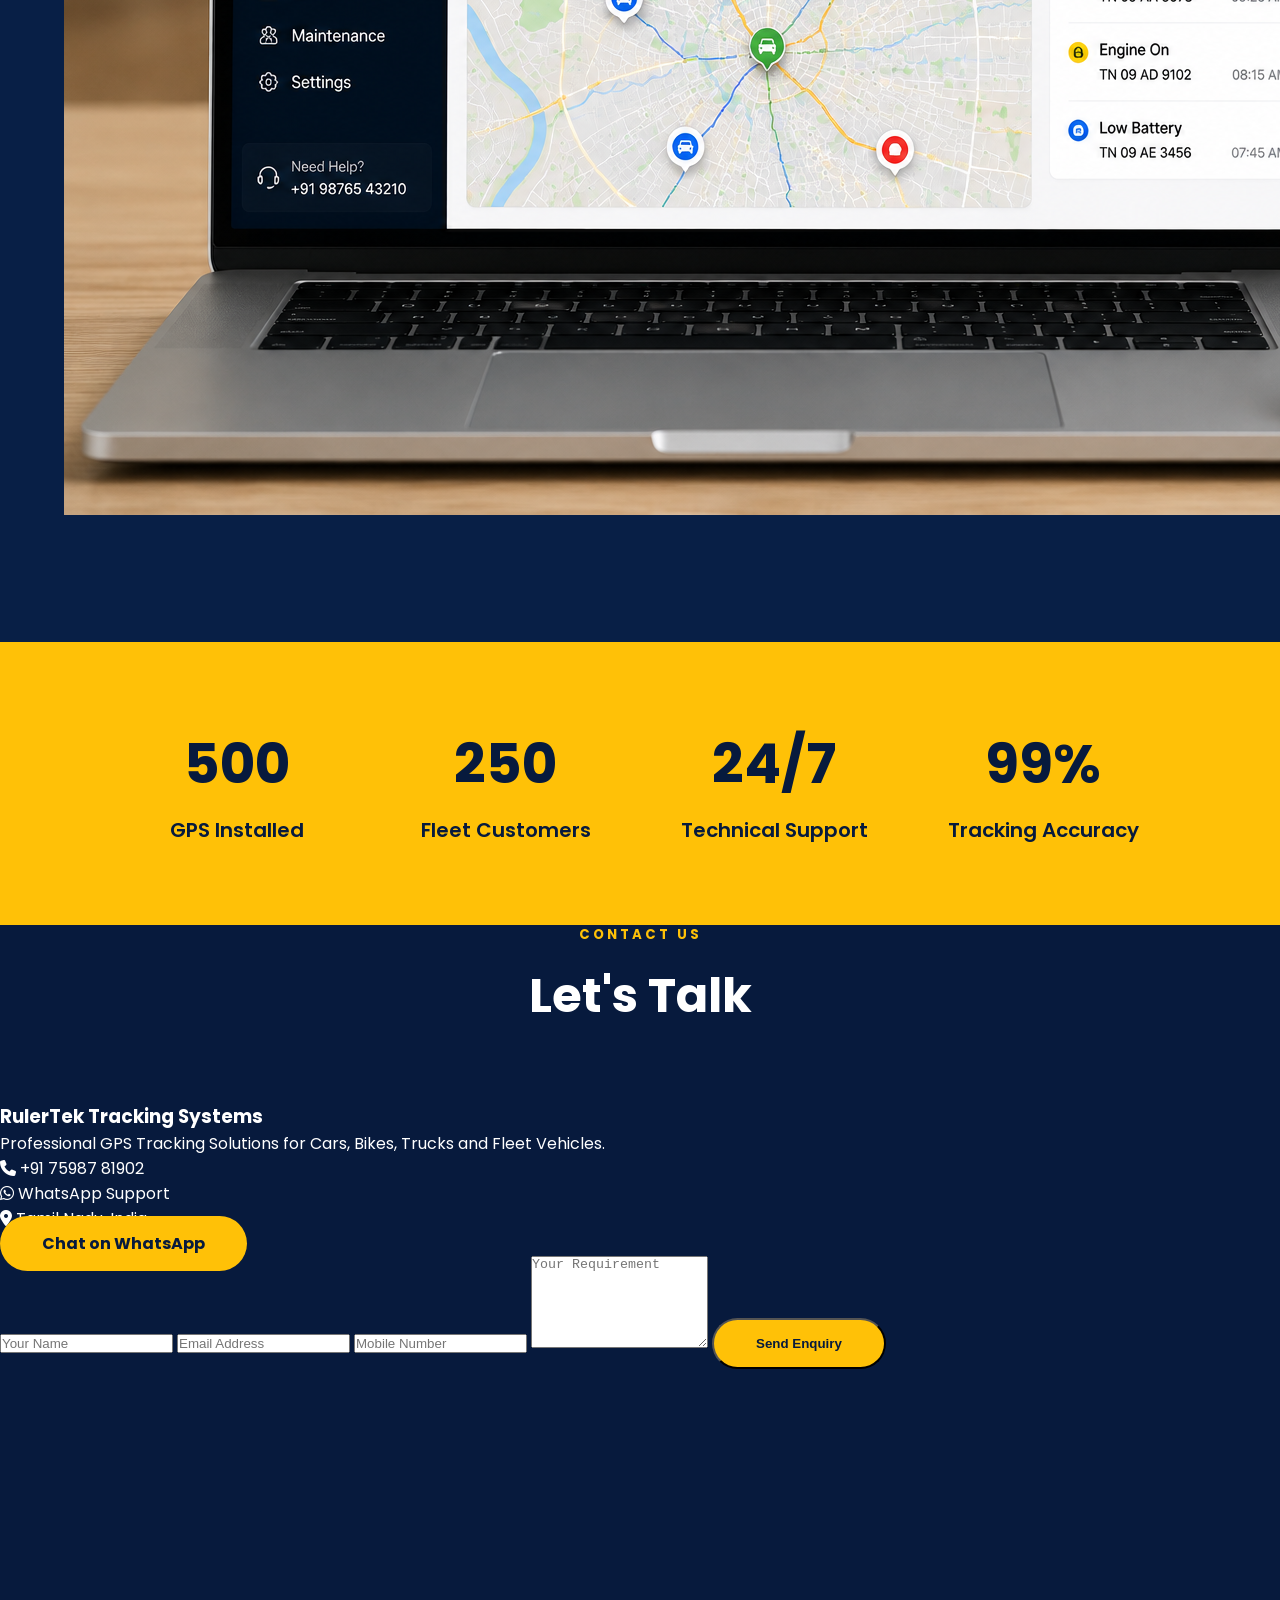
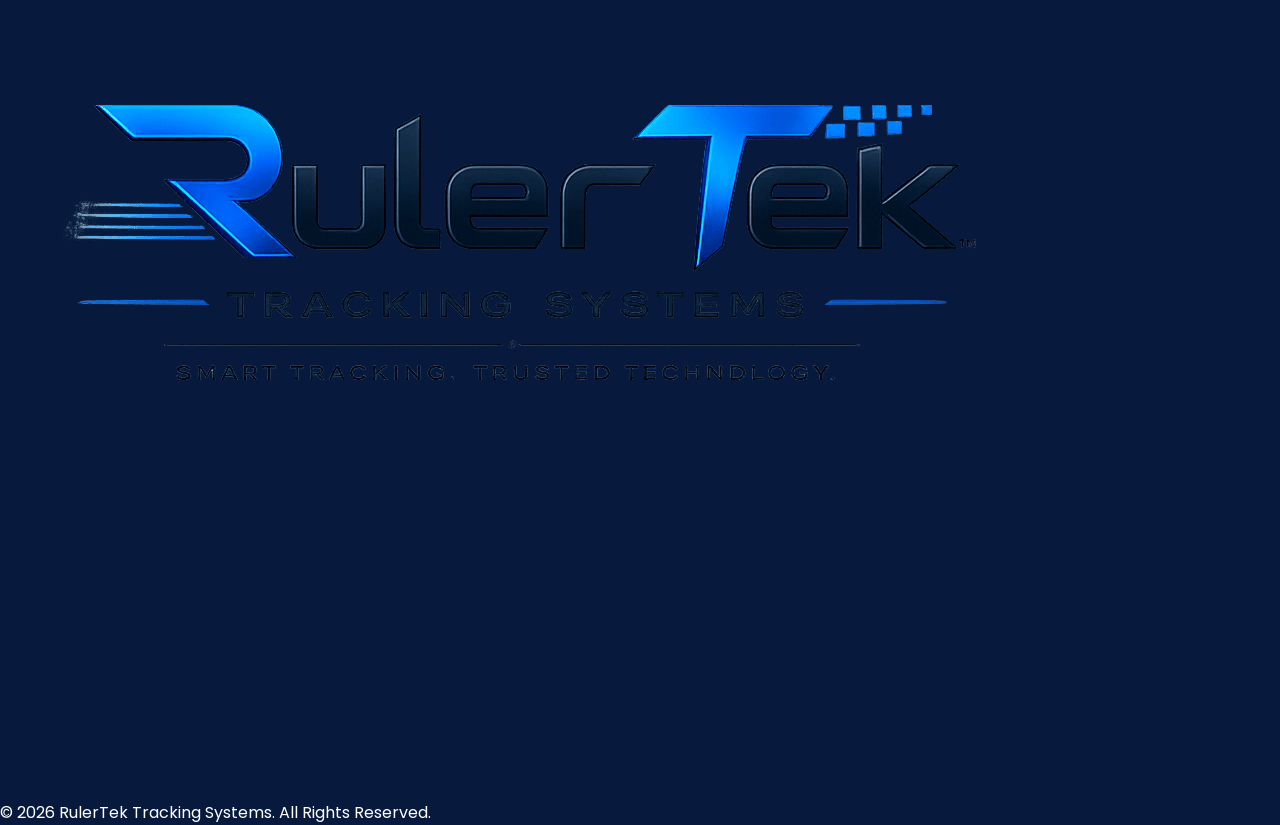
==== commit e85894c8: "Update index.html" ====
--- a/index.html
+++ b/index.html
@@ -429,3 +429,232 @@
 </div>
 
 </section>
+
+<!-- ===========================
+FLEET DASHBOARD
+=========================== -->
+
+<section class="fleet" id="fleet">
+
+<div class="container">
+
+<div class="fleet-left">
+
+<h5>LIVE DASHBOARD</h5>
+
+<h2>Monitor Every Vehicle From One Dashboard</h2>
+
+<p>
+
+Track vehicle location, ignition status, trip history,
+speed alerts and reports from anywhere using our
+professional fleet management system.
+
+</p>
+
+<ul>
+
+<li><i class="fa-solid fa-circle-check"></i> Live Tracking</li>
+
+<li><i class="fa-solid fa-circle-check"></i> Geo Fence Alerts</li>
+
+<li><i class="fa-solid fa-circle-check"></i> Trip History</li>
+
+<li><i class="fa-solid fa-circle-check"></i> Driver Reports</li>
+
+</ul>
+
+<a href="#contact" class="primary-btn">
+
+Request Demo
+
+</a>
+
+</div>
+
+<div class="fleet-right">
+
+<img src="images/dashboard.png" alt="Fleet Dashboard">
+
+</div>
+
+</div>
+
+</section>
+
+<!-- ===========================
+STATISTICS
+=========================== -->
+
+<section class="stats">
+
+<div class="stat-box">
+
+<h2 class="counter">500</h2>
+
+<p>GPS Installed</p>
+
+</div>
+
+<div class="stat-box">
+
+<h2 class="counter">250</h2>
+
+<p>Fleet Customers</p>
+
+</div>
+
+<div class="stat-box">
+
+<h2>24/7</h2>
+
+<p>Technical Support</p>
+
+</div>
+
+<div class="stat-box">
+
+<h2>99%</h2>
+
+<p>Tracking Accuracy</p>
+
+</div>
+
+</section>
+
+<!-- ===========================
+CONTACT
+=========================== -->
+
+<section class="contact" id="contact">
+
+<div class="section-title">
+
+<h5>CONTACT US</h5>
+
+<h2>Let's Talk</h2>
+
+</div>
+
+<div class="contact-box">
+
+<div class="contact-info">
+
+<h3>RulerTek Tracking Systems</h3>
+
+<p>
+
+Professional GPS Tracking Solutions for Cars,
+Bikes, Trucks and Fleet Vehicles.
+
+</p>
+
+<p>
+
+<i class="fa-solid fa-phone"></i>
+
++91 75987 81902
+
+</p>
+
+<p>
+
+<i class="fa-brands fa-whatsapp"></i>
+
+WhatsApp Support
+
+</p>
+
+<p>
+
+<i class="fa-solid fa-location-dot"></i>
+
+Tamil Nadu, India
+
+</p>
+
+<a href="https://wa.me/917598781902"
+
+target="_blank"
+
+class="primary-btn">
+
+Chat on WhatsApp
+
+</a>
+
+</div>
+
+<div class="contact-form">
+
+<form>
+
+<input type="text"
+
+placeholder="Your Name"
+
+required>
+
+<input type="email"
+
+placeholder="Email Address"
+
+required>
+
+<input type="tel"
+
+placeholder="Mobile Number"
+
+required>
+
+<textarea
+
+rows="6"
+
+placeholder="Your Requirement"></textarea>
+
+<button type="submit"
+
+class="primary-btn">
+
+Send Enquiry
+
+</button>
+
+</form>
+
+</div>
+
+</div>
+
+</section>
+
+<!-- ===========================
+FOOTER
+=========================== -->
+
+<footer>
+
+<div class="footer-logo">
+
+<img src="images/logo.png"
+
+alt="RulerTek Logo">
+
+</div>
+
+<p>
+
+© 2026 RulerTek Tracking Systems.
+
+All Rights Reserved.
+
+</p>
+
+</footer>
+
+<script src="script.js"></script>
+
+</body>
+
+</html>
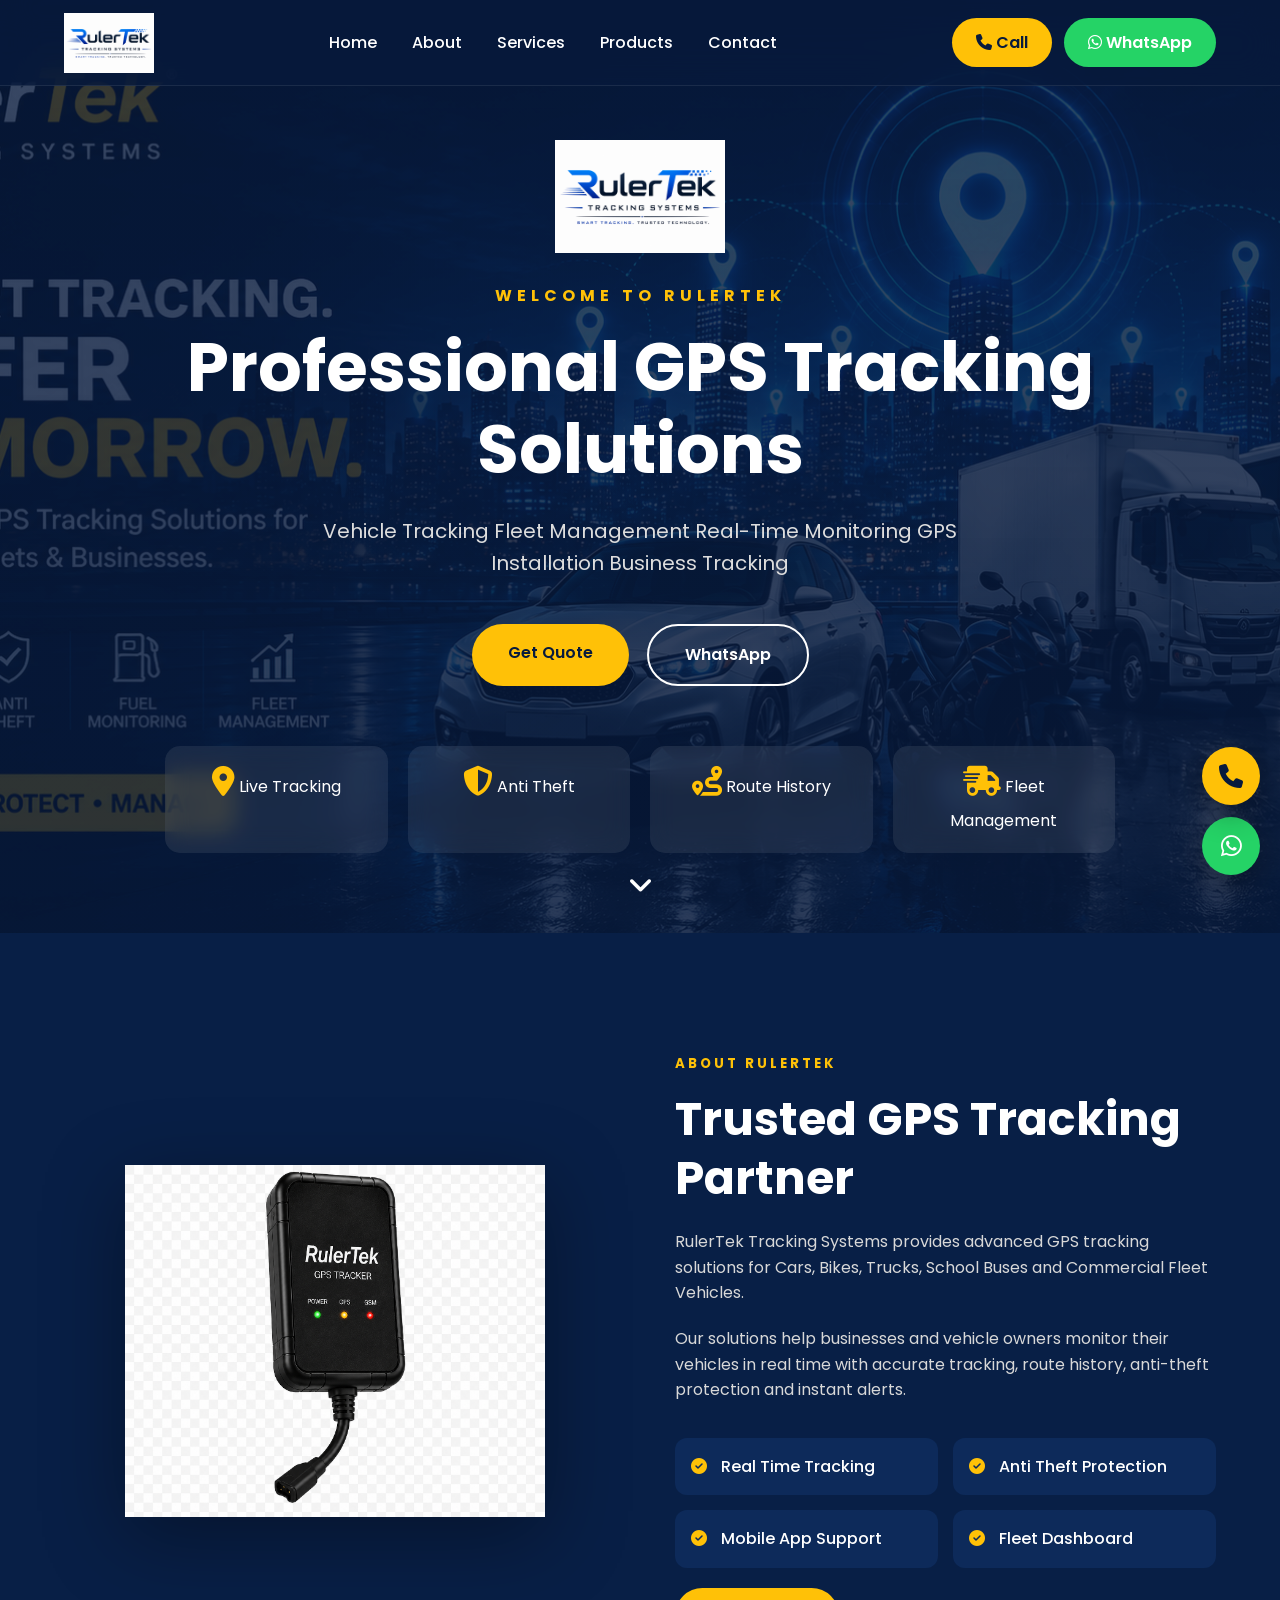
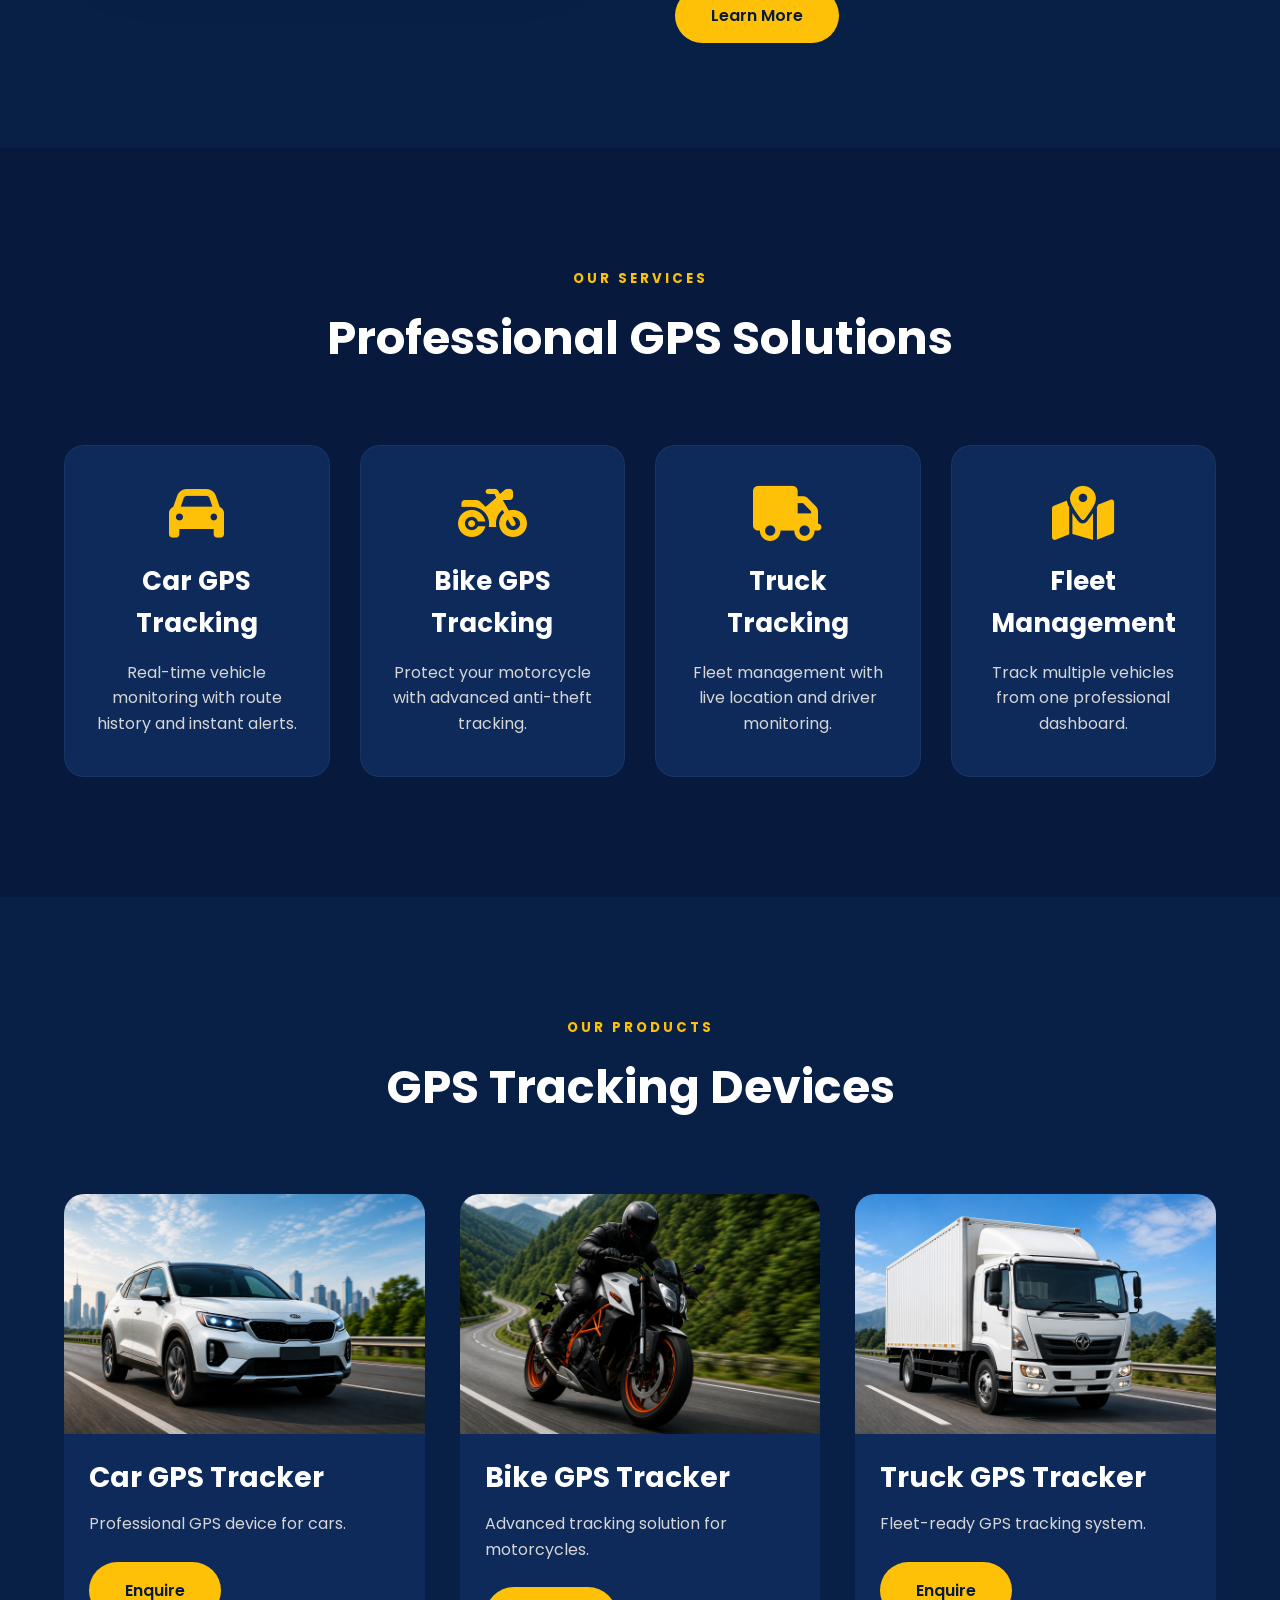
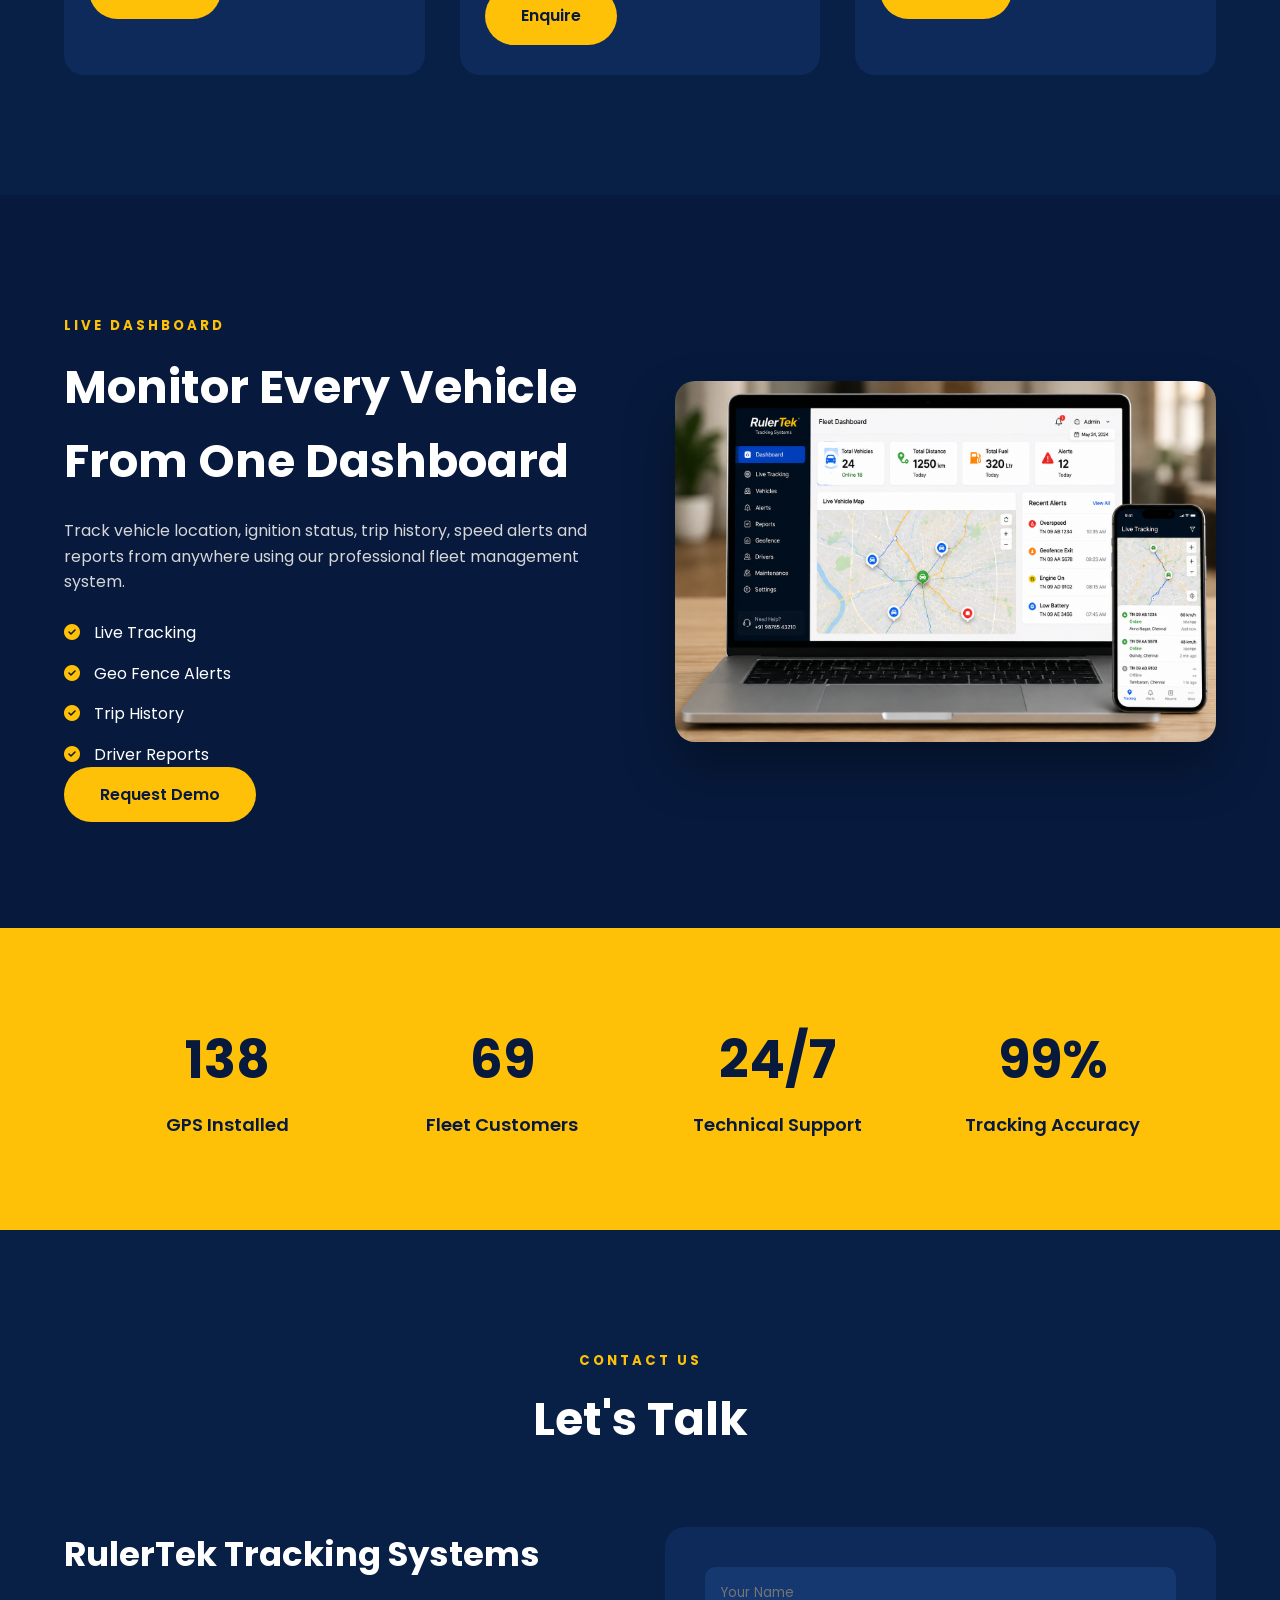
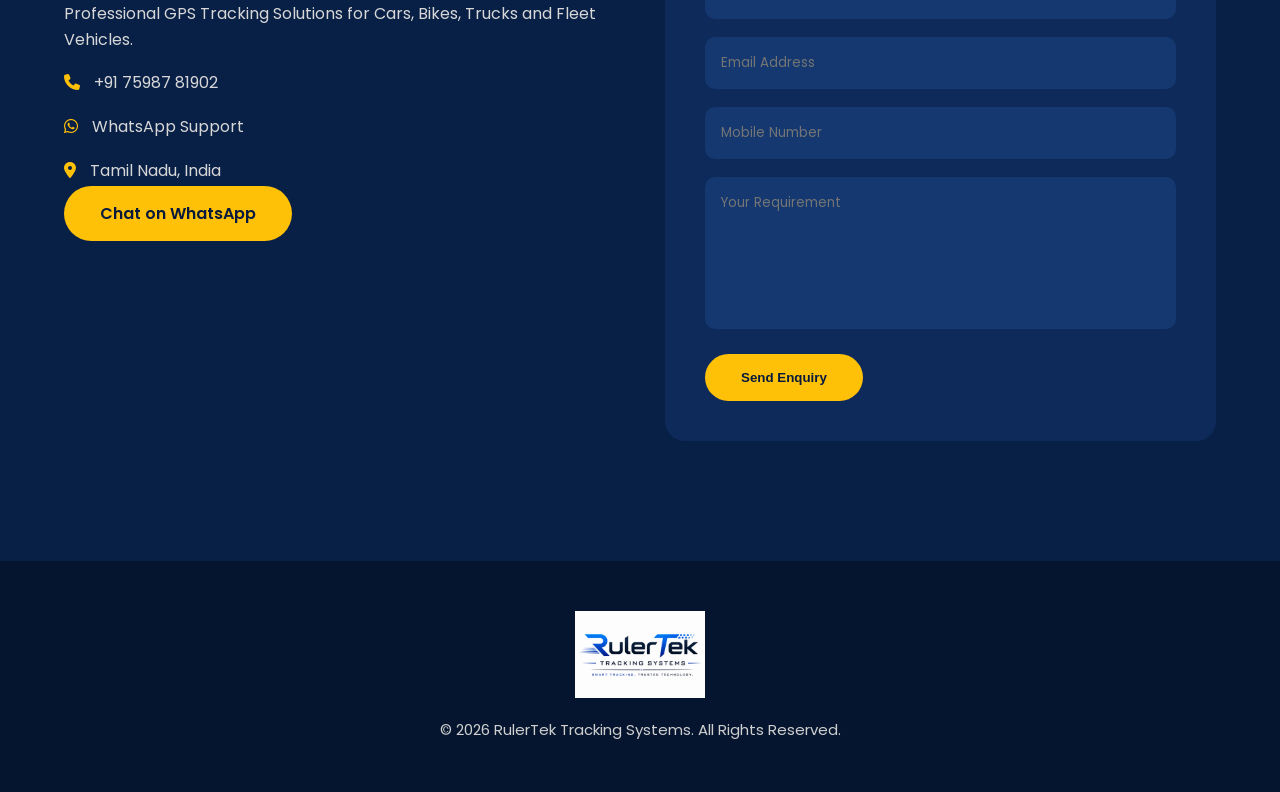
==== commit f20a9256: "Update index.html" ====
--- a/index.html
+++ b/index.html
@@ -1,13 +1,13 @@
 <!DOCTYPE html>
-<html lang="en">
+<html lang="IN">
 <head>
 
 <meta charset="UTF-8">
 <meta name="viewport" content="width=device-width, initial-scale=1.0">
 
-<title>RulerTek Tracking Systems | GPS Tracking Solutions</title>
-
-<meta name="description" content="Professional GPS Tracking Systems, Fleet Management, Vehicle Tracking and GPS Installation Services.">
+<title>GPS Tracking System in Chennai | RulerTek Tracking Systems</title>
+
+<meta name="description" content="RulerTek Tracking Systems provides GPS tracking systems, vehicle GPS trackers, 4G GPS trackers, fleet tracking and GPS tracker installation in Chennai, Tamil Nadu.">
 
 <link rel="preconnect" href="https://fonts.googleapis.com">
 <link rel="preconnect" href="https://fonts.gstatic.com" crossorigin>
--- a/style.css
+++ b/style.css
@@ -1,305 +1,275 @@
-/* ==========================
+/* ==========================================
    RulerTek Tracking Systems
-   Module 1 - Premium UI
-========================== */
+   Premium Website v2.0
+========================================== */
 
 *{
-margin:0;
-padding:0;
-box-sizing:border-box;
-scroll-behavior:smooth;
+    margin:0;
+    padding:0;
+    box-sizing:border-box;
+}
+
+html{
+    scroll-behavior:smooth;
 }
 
 body{
-font-family:'Poppins',sans-serif;
-background:#071A3D;
-color:#ffffff;
-overflow-x:hidden;
-}
-
-/* Loader */
-
-#loader{
-position:fixed;
-top:0;
-left:0;
-width:100%;
-height:100vh;
-background:#071A3D;
-display:flex;
-justify-content:center;
-align-items:center;
-z-index:9999;
-transition:1s;
-}
-
-.loader-logo{
-text-align:center;
-}
-
-.loader-logo h1{
-font-size:55px;
-font-weight:700;
-color:#FFC107;
-letter-spacing:2px;
-}
-
-.loader-logo p{
-font-size:18px;
-color:#ffffff;
-margin-top:10px;
-letter-spacing:5px;
-}
-
-/* Navbar */
-
-header{
-position:fixed;
-top:0;
-left:0;
-width:100%;
-z-index:999;
-padding:15px 8%;
-backdrop-filter:blur(15px);
-background:rgba(7,26,61,.55);
-border-bottom:1px solid rgba(255,255,255,.08);
-}
-
-.navbar{
-display:flex;
-justify-content:space-between;
-align-items:center;
-}
-
-.logo h2{
-font-size:34px;
-font-weight:700;
-color:#FFC107;
-}
-
-.logo span{
-display:block;
-font-size:13px;
-color:#ddd;
-letter-spacing:2px;
-}
-
-.nav-links{
-display:flex;
-gap:35px;
-list-style:none;
-}
-
-.nav-links a{
-text-decoration:none;
-color:#fff;
-font-weight:500;
-transition:.3s;
-}
-
-.nav-links a:hover{
-color:#FFC107;
-}
-
-.nav-buttons{
-display:flex;
-gap:15px;
-}
-
-.call-btn,
-.whatsapp-btn{
-
-padding:12px 25px;
-border-radius:50px;
-text-decoration:none;
-font-weight:600;
-transition:.4s;
-}
-
-.call-btn{
-
-background:#FFC107;
-color:#071A3D;
-}
-
-.call-btn:hover{
-
-transform:translateY(-4px);
-box-shadow:0 15px 30px rgba(255,193,7,.35);
-
-}
-
-.whatsapp-btn{
-
-background:#25D366;
-color:#fff;
-
-}
-
-.whatsapp-btn:hover{
-
-transform:translateY(-4px);
-box-shadow:0 15px 30px rgba(37,211,102,.35);
-
-}
-
-.menu{
-
-display:none;
-font-size:30px;
-cursor:pointer;
-
-}
-
-/* Hero */
-
-.hero{
-
-position:relative;
-width:100%;
-height:100vh;
-
-display:flex;
-justify-content:center;
-align-items:center;
-text-align:center;
-
-background:
-
-linear-gradient(rgba(7,26,61,.75),
-rgba(7,26,61,.75)),
-
-url("images/hero.jpg");
-
-background-size:cover;
-background-position:center;
-
-}
-
-.hero-content{
-
-max-width:900px;
-padding:20px;
-
-}
-
-.hero h4{
-
-font-size:20px;
-letter-spacing:6px;
-color:#FFC107;
-margin-bottom:15px;
-
-}
-
-.hero h1{
-
-font-size:72px;
-line-height:1.2;
-margin-bottom:25px;
-
-}
-
-.hero p{
-
-font-size:22px;
-color:#ddd;
-line-height:1.8;
-margin-bottom:45px;
-
-}
-
-.hero-buttons{
-
-display:flex;
-justify-content:center;
-gap:20px;
-flex-wrap:wrap;
-
-}
-
-.primary-btn{
-
-background:#FFC107;
-padding:16px 42px;
-border-radius:60px;
-color:#071A3D;
-font-weight:700;
-text-decoration:none;
-transition:.4s;
-
-}
-
-.primary-btn:hover{
-
-transform:translateY(-5px);
-box-shadow:0 18px 35px rgba(255,193,7,.35);
-
-}
-
-.secondary-btn{
-
-border:2px solid #fff;
-padding:16px 42px;
-border-radius:60px;
-text-decoration:none;
-color:#fff;
-transition:.4s;
-
-}
-
-.secondary-btn:hover{
-
-background:#fff;
-color:#071A3D;
-
-}
-
-/* Mobile */
-
-@media(max-width:991px){
-
-.nav-links{
-
-display:none;
-
-}
-
-.nav-buttons{
-
-display:none;
-
-}
-
-.menu{
-
-display:block;
-
-}
-
-.hero h1{
-
-font-size:48px;
-
-}
-
-.hero p{
-
-font-size:18px;
-
-}
-
-}
-/* ==========================================
-   MODULE 2
-   ABOUT
-========================================== */
+    font-family:'Poppins',sans-serif;
+    background:#071A3D;
+    color:#ffffff;
+    overflow-x:hidden;
+    line-height:1.6;
+}
+
+img{
+    max-width:100%;
+    display:block;
+}
+
+a{
+    text-decoration:none;
+}
+
+ul{
+    list-style:none;
+}
 
 .container{
     width:90%;
     max-width:1200px;
     margin:auto;
 }
+
+/* ================= Loader ================= */
+
+#loader{
+    position:fixed;
+    inset:0;
+    background:#071A3D;
+    display:flex;
+    justify-content:center;
+    align-items:center;
+    z-index:99999;
+}
+
+.loader-box{
+    text-align:center;
+}
+
+.loader-box img{
+    width:130px;
+    margin:auto;
+    animation:floatLogo 3s infinite ease-in-out;
+}
+
+.loader-box h2{
+    margin-top:20px;
+    color:#FFC107;
+    font-size:22px;
+}
+
+@keyframes floatLogo{
+    0%,100%{
+        transform:translateY(0);
+    }
+    50%{
+        transform:translateY(-10px);
+    }
+}
+
+/* ================= Header ================= */
+
+header{
+    position:fixed;
+    top:0;
+    left:0;
+    width:100%;
+    z-index:9999;
+    background:rgba(7,26,61,.75);
+    backdrop-filter:blur(18px);
+    border-bottom:1px solid rgba(255,255,255,.08);
+}
+
+.navbar{
+    width:90%;
+    max-width:1300px;
+    margin:auto;
+    height:85px;
+    display:flex;
+    justify-content:space-between;
+    align-items:center;
+}
+
+.logo img{
+    height:60px;
+}
+
+.nav-links{
+    display:flex;
+    gap:35px;
+}
+
+.nav-links a{
+    color:#fff;
+    font-weight:500;
+    transition:.3s;
+}
+
+.nav-links a:hover{
+    color:#FFC107;
+}
+
+.nav-buttons{
+    display:flex;
+    gap:12px;
+}
+
+.call-btn,
+.whatsapp-btn{
+    padding:12px 24px;
+    border-radius:50px;
+    font-weight:600;
+    transition:.3s;
+}
+
+.call-btn{
+    background:#FFC107;
+    color:#071A3D;
+}
+
+.whatsapp-btn{
+    background:#25D366;
+    color:#fff;
+}
+
+.call-btn:hover,
+.whatsapp-btn:hover{
+    transform:translateY(-4px);
+}
+
+.menu-btn{
+    display:none;
+    font-size:28px;
+    cursor:pointer;
+}
+
+/* ================= Hero ================= */
+
+.hero{
+    position:relative;
+    min-height:100vh;
+    display:flex;
+    justify-content:center;
+    align-items:center;
+    text-align:center;
+    padding:140px 20px 80px;
+    background:
+    linear-gradient(rgba(7,26,61,.80),rgba(7,26,61,.85)),
+    url("images/hero.png") center/cover no-repeat;
+}
+
+.hero-overlay{
+    position:absolute;
+    inset:0;
+}
+
+.hero-content{
+    position:relative;
+    z-index:2;
+    max-width:950px;
+}
+
+.hero-logo{
+    width:170px;
+    margin:0 auto 30px;
+}
+
+.hero h4{
+    color:#FFC107;
+    letter-spacing:5px;
+    margin-bottom:18px;
+}
+
+.hero h1{
+    font-size:68px;
+    line-height:1.2;
+    margin-bottom:25px;
+}
+
+.hero p{
+    max-width:750px;
+    margin:auto;
+    color:#ddd;
+    font-size:20px;
+    margin-bottom:45px;
+}
+
+.hero-buttons{
+    display:flex;
+    justify-content:center;
+    gap:18px;
+    flex-wrap:wrap;
+}
+
+.primary-btn,
+.secondary-btn{
+    padding:16px 36px;
+    border-radius:50px;
+    font-weight:600;
+    transition:.3s;
+}
+
+.primary-btn{
+    background:#FFC107;
+    color:#071A3D;
+}
+
+.secondary-btn{
+    border:2px solid #fff;
+    color:#fff;
+}
+
+.primary-btn:hover,
+.secondary-btn:hover{
+    transform:translateY(-5px);
+}
+
+.hero-features{
+    margin-top:60px;
+    display:grid;
+    grid-template-columns:repeat(4,1fr);
+    gap:20px;
+}
+
+.feature{
+    background:rgba(255,255,255,.08);
+    backdrop-filter:blur(12px);
+    padding:20px;
+    border-radius:15px;
+}
+
+.feature i{
+    font-size:30px;
+    color:#FFC107;
+    margin-bottom:12px;
+}
+
+.scroll-down{
+    position:absolute;
+    bottom:25px;
+    left:50%;
+    transform:translateX(-50%);
+    font-size:28px;
+    animation:bounce 2s infinite;
+}
+
+@keyframes bounce{
+    0%,100%{transform:translate(-50%,0);}
+    50%{transform:translate(-50%,10px);}
+}
+/* ==========================================
+   ABOUT SECTION
+========================================== */
 
 .about{
     padding:120px 0;
@@ -313,33 +283,51 @@
     align-items:center;
 }
 
-.about-left h5{
+.about-image{
+    text-align:center;
+}
+
+.about-image img{
+    width:420px;
+    max-width:100%;
+    margin:auto;
+    filter:drop-shadow(0 20px 40px rgba(0,0,0,.35));
+}
+
+.about-content h5{
     color:#FFC107;
     letter-spacing:3px;
     margin-bottom:15px;
 }
 
-.about-left h2{
-    font-size:48px;
+.about-content h2{
+    font-size:46px;
+    margin-bottom:20px;
     line-height:1.3;
-    margin-bottom:25px;
-}
-
-.about-left p{
-    color:#d7d7d7;
-    line-height:2;
-    font-size:17px;
-}
-
-.about-right img{
-    width:100%;
-    border-radius:20px;
-    box-shadow:0 25px 60px rgba(0,0,0,.35);
-    transition:.5s;
-}
-
-.about-right img:hover{
-    transform:scale(1.05);
+}
+
+.about-content p{
+    color:#d8d8d8;
+    margin-bottom:20px;
+}
+
+.about-list{
+    display:grid;
+    grid-template-columns:repeat(2,1fr);
+    gap:15px;
+    margin:35px 0;
+}
+
+.about-list div{
+    background:#0D2A5A;
+    padding:16px;
+    border-radius:12px;
+    font-weight:500;
+}
+
+.about-list i{
+    color:#FFC107;
+    margin-right:10px;
 }
 
 /* ==========================================
@@ -354,11 +342,11 @@
 .section-title h5{
     color:#FFC107;
     letter-spacing:3px;
-    margin-bottom:15px;
+    margin-bottom:12px;
 }
 
 .section-title h2{
-    font-size:48px;
+    font-size:46px;
 }
 
 /* ==========================================
@@ -374,426 +362,374 @@
     width:90%;
     max-width:1200px;
     margin:auto;
-
     display:grid;
-    grid-template-columns:repeat(auto-fit,minmax(250px,1fr));
+    grid-template-columns:repeat(auto-fit,minmax(260px,1fr));
+    gap:30px;
+}
+
+.service-card{
+    background:#0D2A5A;
+    padding:40px 30px;
+    border-radius:20px;
+    text-align:center;
+    transition:.35s;
+    border:1px solid rgba(255,255,255,.05);
+}
+
+.service-card:hover{
+    transform:translateY(-12px);
+    box-shadow:0 20px 40px rgba(0,0,0,.30);
+}
+
+.service-card i{
+    font-size:55px;
+    color:#FFC107;
+    margin-bottom:20px;
+}
+
+.service-card h3{
+    margin-bottom:15px;
+    font-size:26px;
+}
+
+.service-card p{
+    color:#d6d6d6;
+}
+
+/* ==========================================
+   PRODUCTS
+========================================== */
+
+.products{
+    padding:120px 0;
+    background:#081F46;
+}
+
+.product-grid{
+    width:90%;
+    max-width:1200px;
+    margin:auto;
+    display:grid;
+    grid-template-columns:repeat(auto-fit,minmax(320px,1fr));
     gap:35px;
 }
 
-.service-card{
-
+.product-card{
     background:#0D2A5A;
-
     border-radius:20px;
-
+    overflow:hidden;
+    transition:.35s;
+}
+
+.product-card:hover{
+    transform:translateY(-12px);
+    box-shadow:0 25px 45px rgba(0,0,0,.35);
+}
+
+.product-card img{
+    width:100%;
+    height:240px;
+    object-fit:cover;
+    transition:.4s;
+}
+
+.product-card:hover img{
+    transform:scale(1.05);
+}
+
+.product-card h3{
+    padding:22px 25px 10px;
+    font-size:28px;
+}
+
+.product-card p{
+    padding:0 25px 25px;
+    color:#d6d6d6;
+}
+
+.product-card .primary-btn{
+    margin:0 25px 30px;
+    display:inline-block;
+}
+
+/* ==========================================
+   FLEET
+========================================== */
+
+.fleet{
+    padding:120px 0;
+    background:#071A3D;
+}
+
+.fleet .container{
+    display:grid;
+    grid-template-columns:1fr 1fr;
+    gap:70px;
+    align-items:center;
+}
+
+.fleet-left h5{
+    color:#FFC107;
+    letter-spacing:3px;
+    margin-bottom:15px;
+}
+
+.fleet-left h2{
+    font-size:46px;
+    margin-bottom:20px;
+}
+
+.fleet-left p{
+    color:#d6d6d6;
+    margin-bottom:25px;
+}
+
+.fleet-left ul li{
+    margin-bottom:15px;
+}
+
+.fleet-left i{
+    color:#FFC107;
+    margin-right:10px;
+}
+
+.fleet-right img{
+    width:100%;
+    border-radius:20px;
+    box-shadow:0 25px 50px rgba(0,0,0,.35);
+}
+/* ==========================================
+   STATISTICS
+========================================== */
+
+.stats{
+    padding:90px 8%;
+    background:#FFC107;
+    display:grid;
+    grid-template-columns:repeat(4,1fr);
+    gap:25px;
+    text-align:center;
+}
+
+.stat-box{
+    color:#071A3D;
+}
+
+.stat-box h2{
+    font-size:52px;
+    font-weight:700;
+    margin-bottom:10px;
+}
+
+.stat-box p{
+    font-size:18px;
+    font-weight:600;
+}
+
+/* ==========================================
+   CONTACT
+========================================== */
+
+.contact{
+    padding:120px 0;
+    background:#081F46;
+}
+
+.contact-box{
+    width:90%;
+    max-width:1200px;
+    margin:auto;
+    display:grid;
+    grid-template-columns:1fr 1fr;
+    gap:50px;
+}
+
+.contact-info h3{
+    font-size:34px;
+    margin-bottom:20px;
+}
+
+.contact-info p{
+    margin-bottom:18px;
+    color:#d7d7d7;
+}
+
+.contact-info i{
+    color:#FFC107;
+    margin-right:10px;
+}
+
+.contact-form{
+    background:#0D2A5A;
     padding:40px;
-
-    transition:.4s;
-
-    text-align:center;
-
-    border:1px solid rgba(255,255,255,.05);
-
-}
-
-.service-card:hover{
-
-    transform:translateY(-12px);
-
-    box-shadow:0 20px 45px rgba(0,0,0,.30);
-
-}
-
-.service-card i{
-
-    font-size:55px;
-
-    color:#FFC107;
-
-    margin-bottom:25px;
-
-}
-
-.service-card h3{
-
+    border-radius:20px;
+}
+
+.contact-form input,
+.contact-form textarea{
+    width:100%;
+    padding:16px;
     margin-bottom:18px;
-
-    font-size:26px;
-
-}
-
-.service-card p{
-
-    color:#d7d7d7;
-
-    line-height:1.8;
-
-}
-
-/* ==========================================
-   PRODUCTS
-========================================== */
-
-.products{
-
-    padding:120px 0;
-
-    background:#081F46;
-
-}
-
-.product-grid{
-
-    width:90%;
-
-    max-width:1200px;
-
-    margin:auto;
-
-    display:grid;
-
-    grid-template-columns:repeat(auto-fit,minmax(300px,1fr));
-
-    gap:40px;
-
-}
-
-.product-card{
-
-    background:#0D2A5A;
-
-    border-radius:20px;
-
-    overflow:hidden;
-
-    transition:.4s;
-
-    border:1px solid rgba(255,255,255,.05);
-
-}
-
-.product-card:hover{
-
-    transform:translateY(-12px);
-
-    box-shadow:0 25px 60px rgba(0,0,0,.35);
-
-}
-
-.product-card img{
-
+    border:none;
+    outline:none;
+    border-radius:10px;
+    background:#14386F;
+    color:#fff;
+    font-family:Poppins,sans-serif;
+}
+
+.contact-form textarea{
+    resize:none;
+}
+
+.contact-form button{
+    border:none;
+    cursor:pointer;
+}
+
+/* ==========================================
+   FOOTER
+========================================== */
+
+footer{
+    background:#05152F;
+    text-align:center;
+    padding:50px 20px;
+}
+
+.footer-logo img{
+    width:130px;
+    margin:auto auto 20px;
+}
+
+footer p{
+    color:#cfcfcf;
+    font-size:15px;
+}
+
+/* ==========================================
+   FLOATING BUTTONS
+========================================== */
+
+.float-whatsapp,
+.float-call{
+    position:fixed;
+    right:20px;
+    width:58px;
+    height:58px;
+    border-radius:50%;
+    display:flex;
+    justify-content:center;
+    align-items:center;
+    color:#fff;
+    font-size:24px;
+    z-index:999;
+    box-shadow:0 10px 30px rgba(0,0,0,.30);
+    transition:.3s;
+}
+
+.float-whatsapp{
+    bottom:25px;
+    background:#25D366;
+}
+
+.float-call{
+    bottom:95px;
+    background:#FFC107;
+    color:#071A3D;
+}
+
+.float-whatsapp:hover,
+.float-call:hover{
+    transform:scale(1.08);
+}
+
+/* ==========================================
+   MOBILE
+========================================== */
+
+@media(max-width:991px){
+
+.nav-links,
+.nav-buttons{
+    display:none;
+}
+
+.menu-btn{
+    display:block;
+}
+
+.hero h1{
+    font-size:46px;
+}
+
+.hero-features{
+    grid-template-columns:repeat(2,1fr);
+}
+
+.about .container,
+.fleet .container,
+.contact-box{
+    grid-template-columns:1fr;
+}
+
+.about-content,
+.fleet-left,
+.contact-info{
+    text-align:center;
+}
+
+.about-list{
+    grid-template-columns:1fr;
+}
+
+.stats{
+    grid-template-columns:repeat(2,1fr);
+}
+
+}
+
+@media(max-width:768px){
+
+.hero{
+    padding-top:120px;
+}
+
+.hero-logo{
+    width:120px;
+}
+
+.hero h1{
+    font-size:34px;
+}
+
+.hero p{
+    font-size:16px;
+}
+
+.section-title h2,
+.about-content h2,
+.fleet-left h2{
+    font-size:32px;
+}
+
+.product-grid,
+.service-grid{
+    grid-template-columns:1fr;
+}
+
+.stats{
+    grid-template-columns:1fr;
+}
+
+.contact-form{
+    padding:25px;
+}
+
+.primary-btn,
+.secondary-btn{
     width:100%;
-
-    height:250px;
-
-    object-fit:cover;
-
-    transition:.5s;
-
-}
-
-.product-card:hover img{
-
-    transform:scale(1.08);
-
-}
-
-.product-card h3{
-
-    padding:25px;
-
-    font-size:28px;
-
-}
-
-.product-card a{
-
-    margin:0 25px 30px;
-
-    display:inline-block;
-
-}
-
-/* ==========================================
-   RESPONSIVE
-========================================== */
-
-@media(max-width:991px){
-
-.about .container{
-
-grid-template-columns:1fr;
-
-}
-
-.about-left{
-
-order:2;
-
-text-align:center;
-
-}
-
-.about-right{
-
-order:1;
-
-}
-
-.about-left h2{
-
-font-size:36px;
-
-}
-
-.section-title h2{
-
-font-size:34px;
-
-}
-
-.hero h1{
-
-font-size:44px;
-
-}
-
-}
-/* ===========================
-STATISTICS
-=========================== */
-
-.stats{
-
-display:grid;
-
-grid-template-columns:repeat(auto-fit,minmax(220px,1fr));
-
-background:#FFC107;
-
-padding:80px 8%;
-
-text-align:center;
-
-}
-
-.stat-box{
-
-color:#071A3D;
-
-}
-
-.stat-box h2{
-
-font-size:55px;
-
-margin-bottom:10px;
-
-}
-
-.stat-box p{
-
-font-size:20px;
-
-font-weight:600;
-
-}
-
-/* ===========================
-WHY
-=========================== */
-
-.why{
-
-padding:120px 0;
-
-background:#071A3D;
-
-}
-
-.why .container{
-
-display:grid;
-
-grid-template-columns:1fr 1fr;
-
-gap:70px;
-
-align-items:center;
-
-}
-
-.why-left h5{
-
-color:#FFC107;
-
-margin-bottom:15px;
-
-}
-
-.why-left h2{
-
-font-size:48px;
-
-margin-bottom:25px;
-
-}
-
-.why-left p{
-
-line-height:2;
-
-color:#ddd;
-
-margin-bottom:30px;
-
-}
-
-.why-left ul{
-
-list-style:none;
-
-}
-
-.why-left li{
-
-padding:12px 0;
-
-font-size:18px;
-
-}
-
-.why-right img{
-
-width:100%;
-
-border-radius:25px;
-
-box-shadow:0 20px 50px rgba(0,0,0,.4);
-
-}
-
-/* ===========================
-FLEET
-=========================== */
-
-.fleet{
-
-padding:120px 0;
-
-background:#081F46;
-
-}
-
-.fleet-grid{
-
-width:90%;
-
-max-width:1200px;
-
-margin:auto;
-
-display:grid;
-
-grid-template-columns:repeat(auto-fit,minmax(280px,1fr));
-
-gap:35px;
-
-}
-
-.fleet-card{
-
-padding:45px;
-
-background:#0D2A5A;
-
-border-radius:20px;
-
-transition:.4s;
-
-text-align:center;
-
-}
-
-.fleet-card:hover{
-
-transform:translateY(-10px);
-
-box-shadow:0 25px 50px rgba(0,0,0,.35);
-
-}
-
-.fleet-card h3{
-
-font-size:28px;
-
-margin-bottom:15px;
-
-color:#FFC107;
-
-}
-
-.fleet-card p{
-
-color:#ddd;
-
-line-height:1.8;
-
-}
-
-@media(max-width:991px){
-
-.why .container{
-
-grid-template-columns:1fr;
-
-}
-
-}
-@media(max-width:768px){
-
-.hero{
-
-padding:0 20px;
-
-}
-
-.hero h1{
-
-font-size:34px;
-
-}
-
-.hero p{
-
-font-size:16px;
-
-}
-
-.about{
-
-padding:80px 0;
-
-}
-
-.services{
-
-padding:80px 0;
-
-}
-
-.products{
-
-padding:80px 0;
-
-}
-
-.service-card,
-
-.product-card{
-
-margin:0 10px;
-
-}
-
-}
+    text-align:center;
+}
+
+}
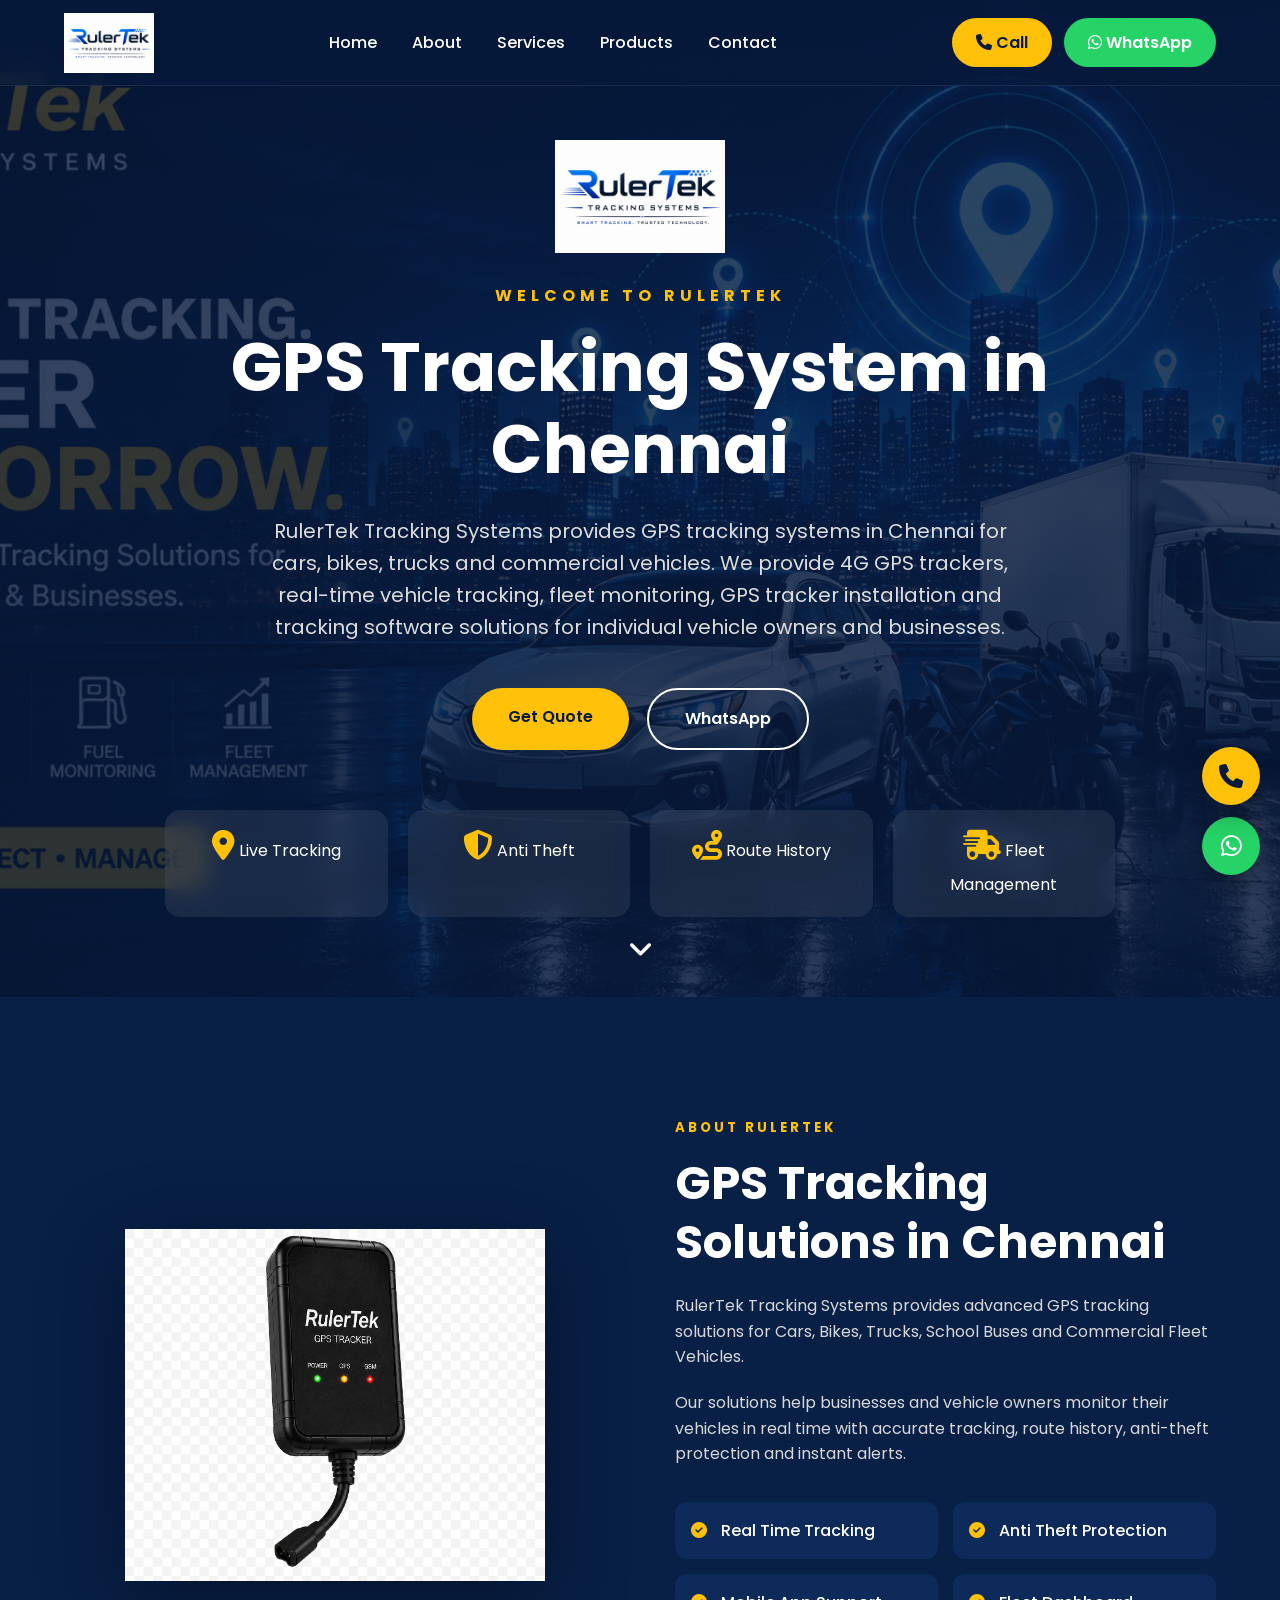
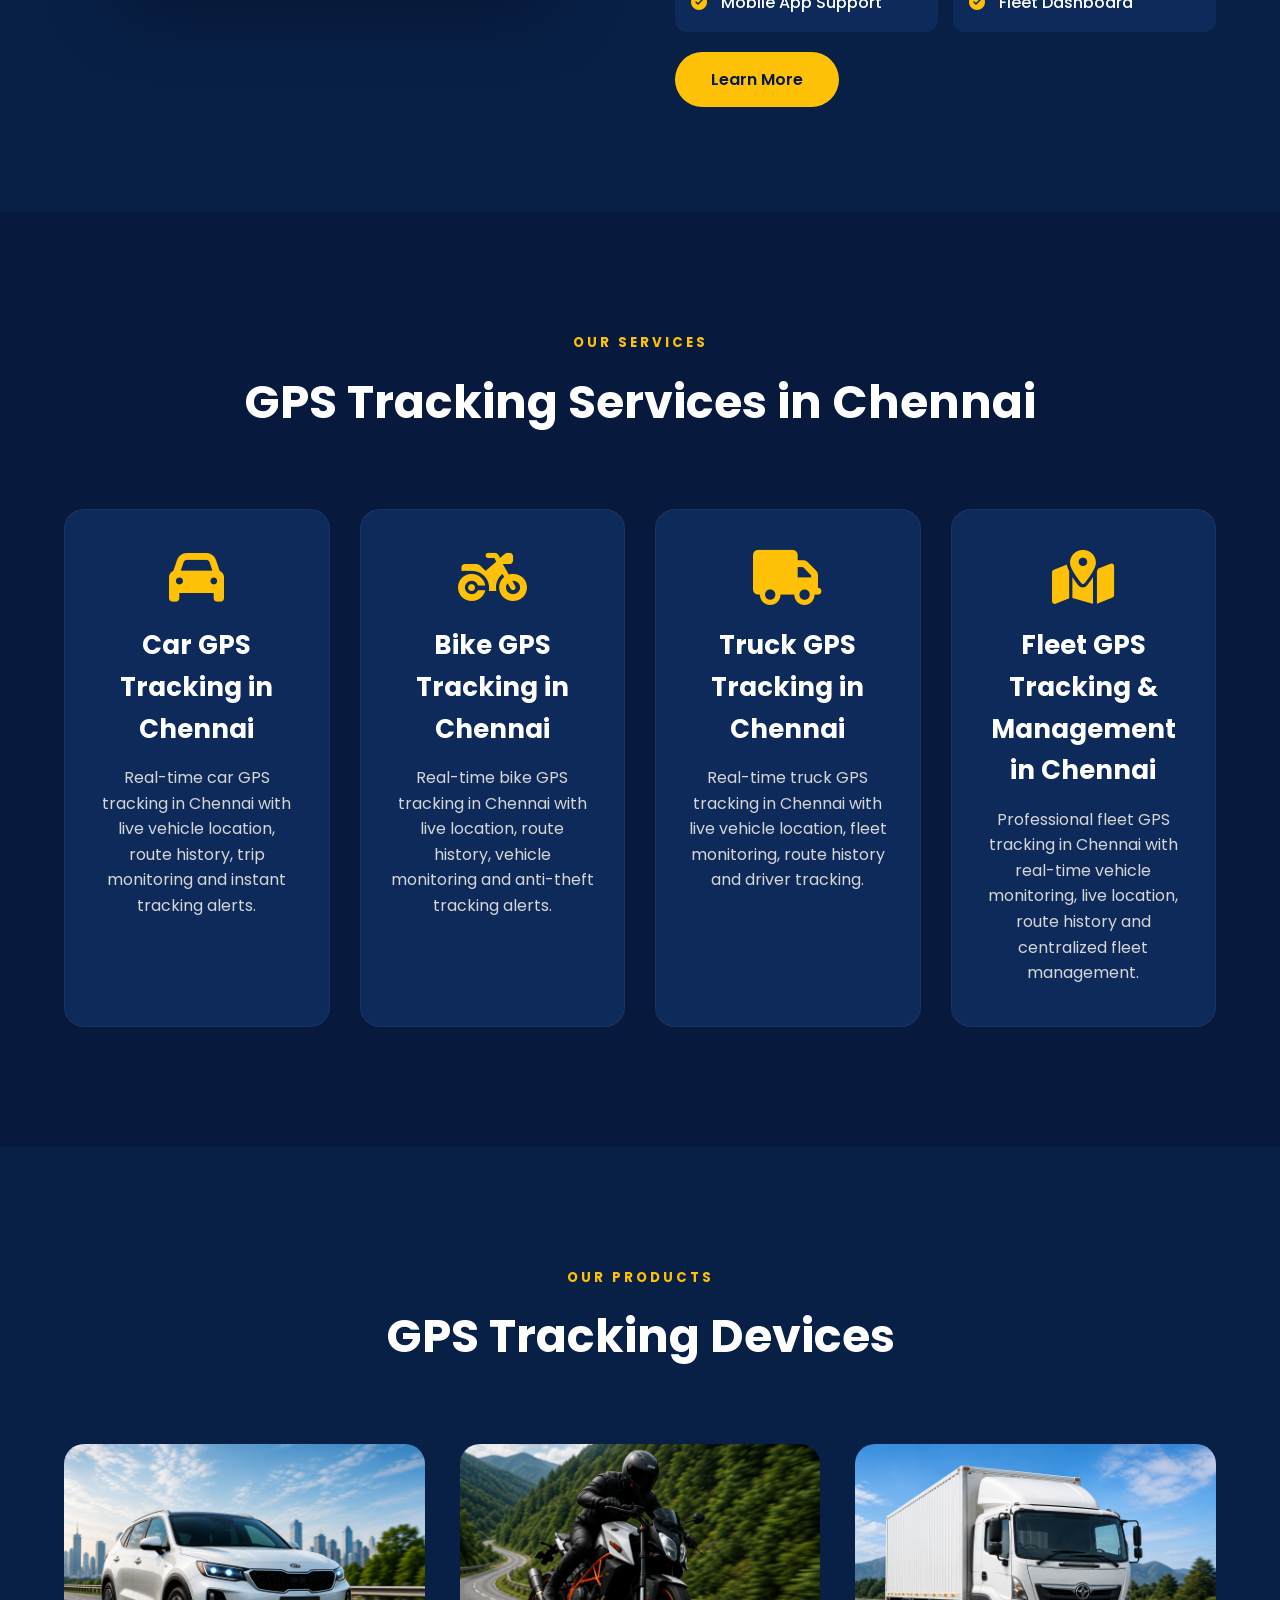
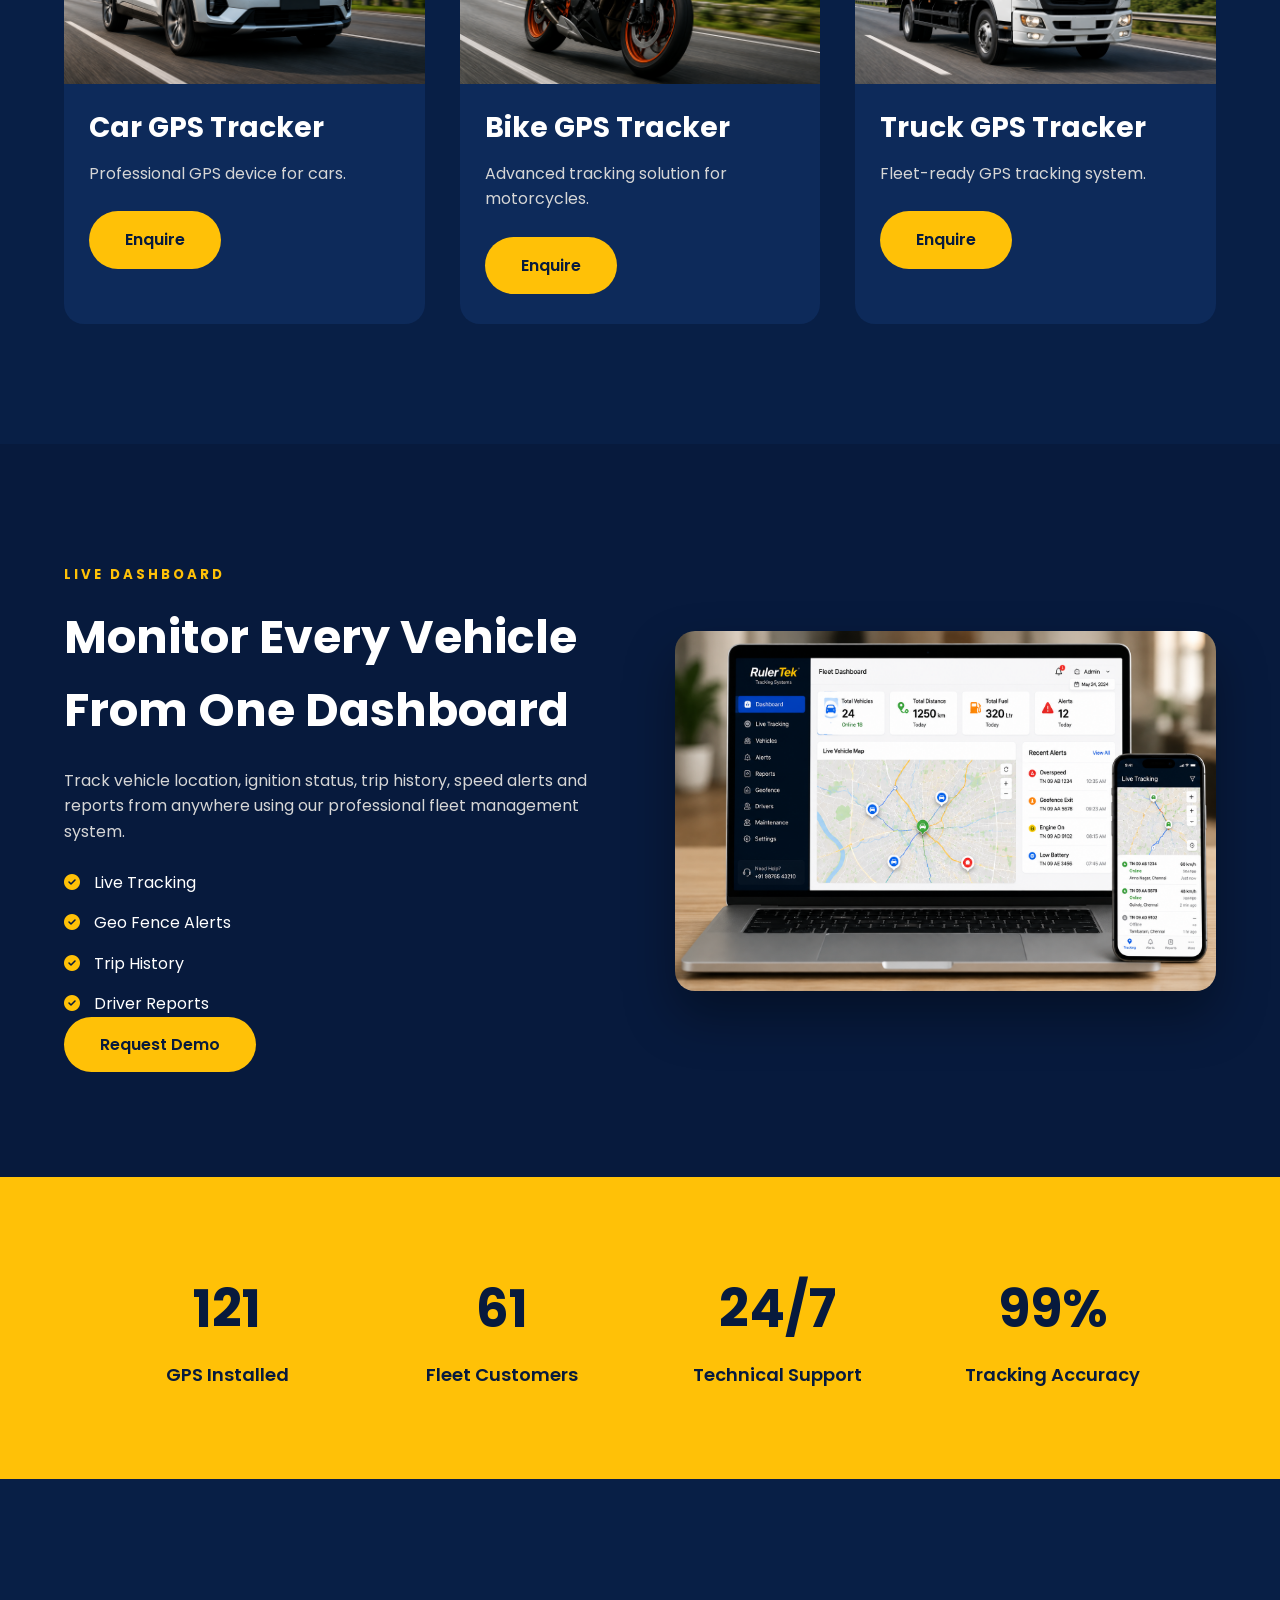
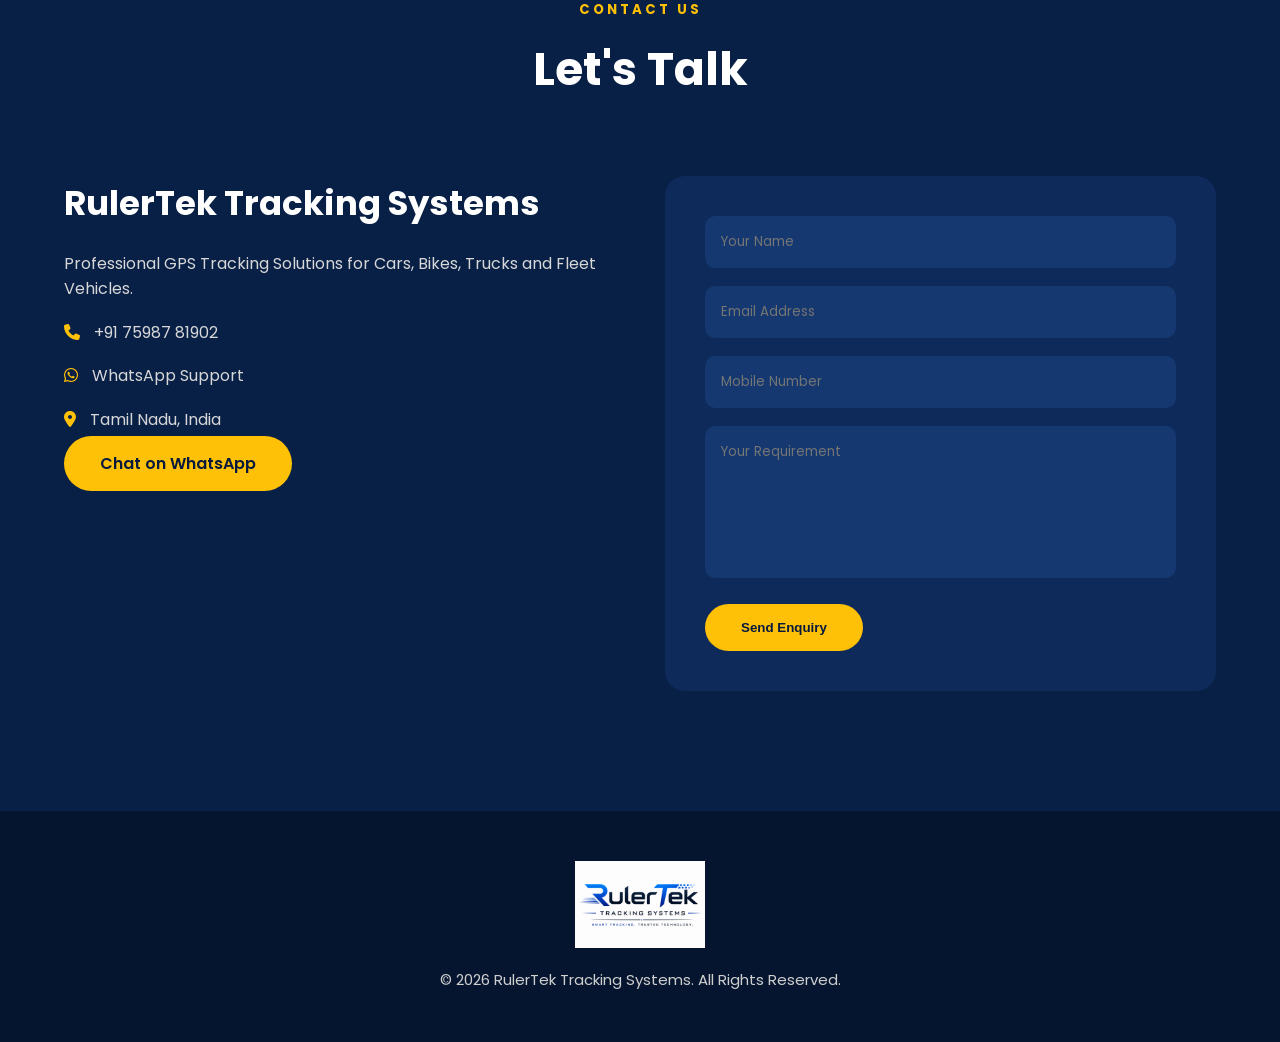
==== commit 8ab82742: "Update index.html" ====
--- a/index.html
+++ b/index.html
@@ -106,21 +106,16 @@
 
 <h1>
 
-Professional GPS Tracking Solutions
+GPS Tracking System in Chennai
 
 </h1>
 
 <p>
 
-Vehicle Tracking
-
-Fleet Management
-
-Real-Time Monitoring
-
-GPS Installation
-
-Business Tracking
+RulerTek Tracking Systems provides GPS tracking systems in Chennai for cars,
+bikes, trucks and commercial vehicles. We provide 4G GPS trackers, real-time
+vehicle tracking, fleet monitoring, GPS tracker installation and tracking
+software solutions for individual vehicle owners and businesses.
 
 </p>
 
@@ -208,7 +203,7 @@
 
 <h5>ABOUT RULERTEK</h5>
 
-<h2>Trusted GPS Tracking Partner</h2>
+<h2>GPS Tracking Solutions in Chennai</h2>
 
 <p>
 
@@ -284,7 +279,7 @@
 
 <h5>OUR SERVICES</h5>
 
-<h2>Professional GPS Solutions</h2>
+<h2>GPS Tracking Services in Chennai</h2>
 
 </div>
 
@@ -294,11 +289,11 @@
 
 <i class="fa-solid fa-car"></i>
 
-<h3>Car GPS Tracking</h3>
-
-<p>
-
-Real-time vehicle monitoring with route history and instant alerts.
+<h3>Car GPS Tracking in Chennai</h3>
+
+<p>
+
+Real-time car GPS tracking in Chennai with live vehicle location, route history, trip monitoring and instant tracking alerts.
 
 </p>
 
@@ -308,11 +303,11 @@
 
 <i class="fa-solid fa-motorcycle"></i>
 
-<h3>Bike GPS Tracking</h3>
-
-<p>
-
-Protect your motorcycle with advanced anti-theft tracking.
+<h3>Bike GPS Tracking in Chennai</h3>
+
+<p>
+
+Real-time bike GPS tracking in Chennai with live location, route history, vehicle monitoring and anti-theft tracking alerts.
 
 </p>
 
@@ -322,11 +317,11 @@
 
 <i class="fa-solid fa-truck"></i>
 
-<h3>Truck Tracking</h3>
-
-<p>
-
-Fleet management with live location and driver monitoring.
+<h3>Truck GPS Tracking in Chennai</h3>
+
+<p>
+
+Real-time truck GPS tracking in Chennai with live vehicle location, fleet monitoring, route history and driver tracking.
 
 </p>
 
@@ -336,11 +331,11 @@
 
 <i class="fa-solid fa-map-location-dot"></i>
 
-<h3>Fleet Management</h3>
-
-<p>
-
-Track multiple vehicles from one professional dashboard.
+<h3>Fleet GPS Tracking & Management in Chennai</h3>
+
+<p>
+
+ Professional fleet GPS tracking in Chennai with real-time vehicle monitoring, live location, route history and centralized fleet management.
 
 </p>
 
